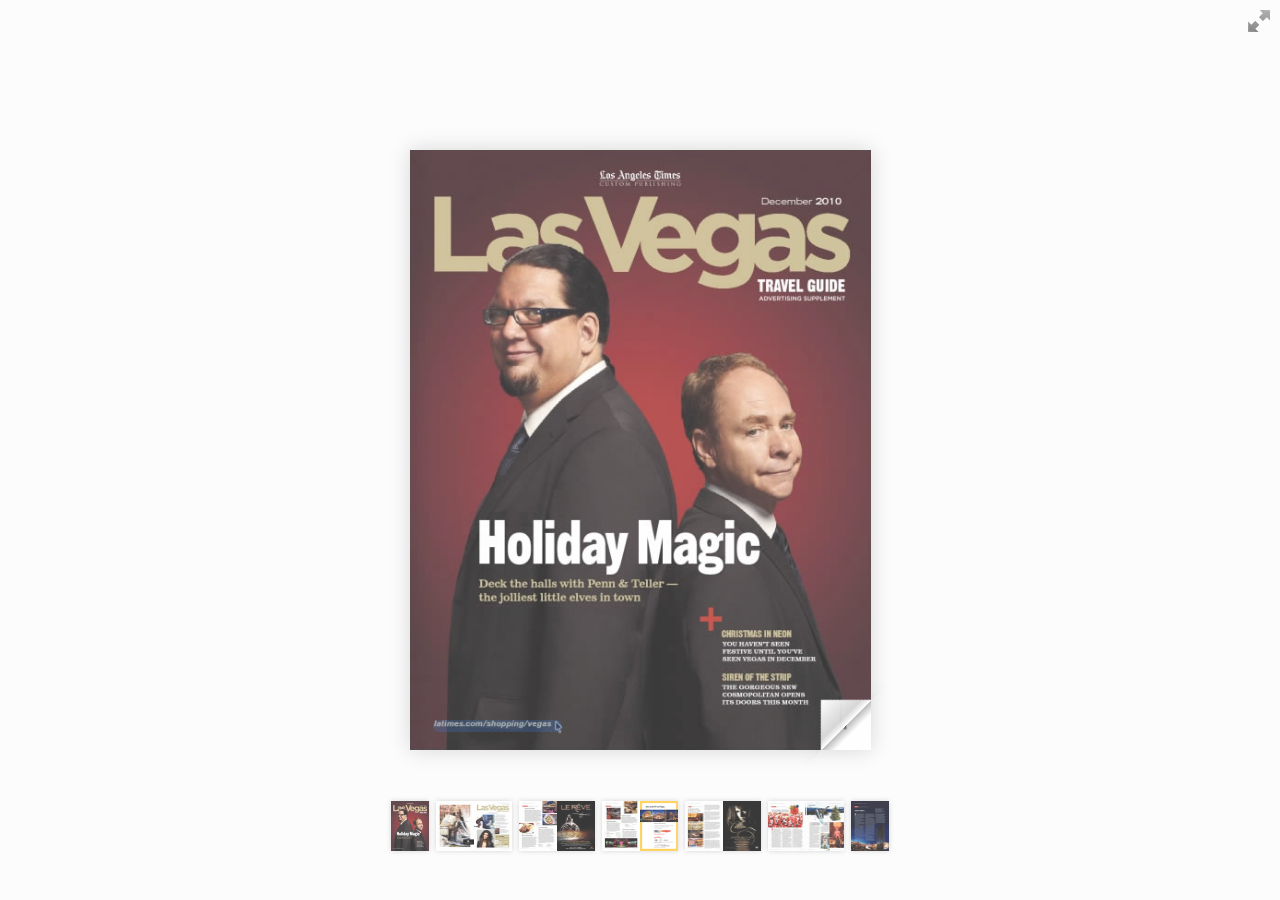
==== extras/turnjs4/samples/magazine/index.html @ ee78551d "magzines" ====
<!doctype html>
<!--[if lt IE 7 ]> <html lang="en" class="ie6"> <![endif]-->
<!--[if IE 7 ]>    <html lang="en" class="ie7"> <![endif]-->
<!--[if IE 8 ]>    <html lang="en" class="ie8"> <![endif]-->
<!--[if IE 9 ]>    <html lang="en" class="ie9"> <![endif]-->
<!--[if !IE]><!--> <html lang="en"> <!--<![endif]-->
<head>
<title>Using turn.js and the new zoom feature</title>
<meta name="viewport" content="width = 1050, user-scalable = no" />
<script type="text/javascript" src="../../extras/jquery.min.1.7.js"></script>
<script type="text/javascript" src="../../extras/modernizr.2.5.3.min.js"></script>
<script type="text/javascript" src="../../lib/hash.js"></script>

</head>
<body>

<div id="canvas">

<div class="zoom-icon zoom-icon-in"></div>

<div class="magazine-viewport">
	<div class="container">
		<div class="magazine">
			<!-- Next button -->
			<div ignore="1" class="next-button"></div>
			<!-- Previous button -->
			<div ignore="1" class="previous-button"></div>
		</div>
	</div>
</div>

<!-- Thumbnails -->
<div class="thumbnails">
	<div>
		<ul>
			<li class="i">
				<img src="pages/1-thumb.jpg" width="76" height="100" class="page-1">
				<span>1</span>
			</li>
			<li class="d">
				<img src="pages/2-thumb.jpg" width="76" height="100" class="page-2">
				<img src="pages/3-thumb.jpg" width="76" height="100" class="page-3">
				<span>2-3</span>
			</li>
			<li class="d">
				<img src="pages/4-thumb.jpg" width="76" height="100" class="page-4">
				<img src="pages/5-thumb.jpg" width="76" height="100" class="page-5">
				<span>4-5</span>
			</li>
			<li class="d">
				<img src="pages/6-thumb.jpg" width="76" height="100" class="page-6">
				<img src="pages/7-thumb.jpg" width="76" height="100" class="page-7">
				<span>6-7</span>
			</li>
			<li class="d">
				<img src="pages/8-thumb.jpg" width="76" height="100" class="page-8">
				<img src="pages/9-thumb.jpg" width="76" height="100" class="page-9">
				<span>8-9</span>
			</li>
			<li class="d">
				<img src="pages/10-thumb.jpg" width="76" height="100" class="page-10">
				<img src="pages/11-thumb.jpg" width="76" height="100" class="page-11">
				<span>10-11</span>
			</li>
			<li class="i">
				<img src="pages/12-thumb.jpg" width="76" height="100" class="page-12">
				<span>12</span>
			</li>
		<ul>
	<div>	
</div>
</div>

<script type="text/javascript">

function loadApp() {

 	$('#canvas').fadeIn(1000);

 	var flipbook = $('.magazine');

 	// Check if the CSS was already loaded
	
	if (flipbook.width()==0 || flipbook.height()==0) {
		setTimeout(loadApp, 10);
		return;
	}
	
	// Create the flipbook

	flipbook.turn({
			
			// Magazine width

			width: 922,

			// Magazine height

			height: 600,

			// Duration in millisecond

			duration: 1000,

			// Hardware acceleration

			acceleration: !isChrome(),

			// Enables gradients

			gradients: true,
			
			// Auto center this flipbook

			autoCenter: true,

			// Elevation from the edge of the flipbook when turning a page

			elevation: 50,

			// The number of pages

			pages: 12,

			// Events

			when: {
				turning: function(event, page, view) {
					
					var book = $(this),
					currentPage = book.turn('page'),
					pages = book.turn('pages');
			
					// Update the current URI

					Hash.go('page/' + page).update();

					// Show and hide navigation buttons

					disableControls(page);
					

					$('.thumbnails .page-'+currentPage).
						parent().
						removeClass('current');

					$('.thumbnails .page-'+page).
						parent().
						addClass('current');



				},

				turned: function(event, page, view) {

					disableControls(page);

					$(this).turn('center');

					if (page==1) { 
						$(this).turn('peel', 'br');
					}

				},

				missing: function (event, pages) {

					// Add pages that aren't in the magazine

					for (var i = 0; i < pages.length; i++)
						addPage(pages[i], $(this));

				}
			}

	});

	// Zoom.js

	$('.magazine-viewport').zoom({
		flipbook: $('.magazine'),

		max: function() { 
			
			return largeMagazineWidth()/$('.magazine').width();

		}, 

		when: {

			swipeLeft: function() {

				$(this).zoom('flipbook').turn('next');

			},

			swipeRight: function() {
				
				$(this).zoom('flipbook').turn('previous');

			},

			resize: function(event, scale, page, pageElement) {

				if (scale==1)
					loadSmallPage(page, pageElement);
				else
					loadLargePage(page, pageElement);

			},

			zoomIn: function () {

				$('.thumbnails').hide();
				$('.made').hide();
				$('.magazine').removeClass('animated').addClass('zoom-in');
				$('.zoom-icon').removeClass('zoom-icon-in').addClass('zoom-icon-out');
				
				if (!window.escTip && !$.isTouch) {
					escTip = true;

					$('<div />', {'class': 'exit-message'}).
						html('<div>Press ESC to exit</div>').
							appendTo($('body')).
							delay(2000).
							animate({opacity:0}, 500, function() {
								$(this).remove();
							});
				}
			},

			zoomOut: function () {

				$('.exit-message').hide();
				$('.thumbnails').fadeIn();
				$('.made').fadeIn();
				$('.zoom-icon').removeClass('zoom-icon-out').addClass('zoom-icon-in');

				setTimeout(function(){
					$('.magazine').addClass('animated').removeClass('zoom-in');
					resizeViewport();
				}, 0);

			}
		}
	});

	// Zoom event

	if ($.isTouch)
		$('.magazine-viewport').bind('zoom.doubleTap', zoomTo);
	else
		$('.magazine-viewport').bind('zoom.tap', zoomTo);


	// Using arrow keys to turn the page

	$(document).keydown(function(e){

		var previous = 37, next = 39, esc = 27;

		switch (e.keyCode) {
			case previous:

				// left arrow
				$('.magazine').turn('previous');
				e.preventDefault();

			break;
			case next:

				//right arrow
				$('.magazine').turn('next');
				e.preventDefault();

			break;
			case esc:
				
				$('.magazine-viewport').zoom('zoomOut');	
				e.preventDefault();

			break;
		}
	});

	// URIs - Format #/page/1 

	Hash.on('^page\/([0-9]*)$', {
		yep: function(path, parts) {
			var page = parts[1];

			if (page!==undefined) {
				if ($('.magazine').turn('is'))
					$('.magazine').turn('page', page);
			}

		},
		nop: function(path) {

			if ($('.magazine').turn('is'))
				$('.magazine').turn('page', 1);
		}
	});


	$(window).resize(function() {
		resizeViewport();
	}).bind('orientationchange', function() {
		resizeViewport();
	});

	// Events for thumbnails

	$('.thumbnails').click(function(event) {
		
		var page;

		if (event.target && (page=/page-([0-9]+)/.exec($(event.target).attr('class'))) ) {
		
			$('.magazine').turn('page', page[1]);
		}
	});

	$('.thumbnails li').
		bind($.mouseEvents.over, function() {
			
			$(this).addClass('thumb-hover');

		}).bind($.mouseEvents.out, function() {
			
			$(this).removeClass('thumb-hover');

		});

	if ($.isTouch) {
	
		$('.thumbnails').
			addClass('thumbanils-touch').
			bind($.mouseEvents.move, function(event) {
				event.preventDefault();
			});

	} else {

		$('.thumbnails ul').mouseover(function() {

			$('.thumbnails').addClass('thumbnails-hover');

		}).mousedown(function() {

			return false;

		}).mouseout(function() {

			$('.thumbnails').removeClass('thumbnails-hover');

		});

	}


	// Regions

	if ($.isTouch) {
		$('.magazine').bind('touchstart', regionClick);
	} else {
		$('.magazine').click(regionClick);
	}

	// Events for the next button

	$('.next-button').bind($.mouseEvents.over, function() {
		
		$(this).addClass('next-button-hover');

	}).bind($.mouseEvents.out, function() {
		
		$(this).removeClass('next-button-hover');

	}).bind($.mouseEvents.down, function() {
		
		$(this).addClass('next-button-down');

	}).bind($.mouseEvents.up, function() {
		
		$(this).removeClass('next-button-down');

	}).click(function() {
		
		$('.magazine').turn('next');

	});

	// Events for the next button
	
	$('.previous-button').bind($.mouseEvents.over, function() {
		
		$(this).addClass('previous-button-hover');

	}).bind($.mouseEvents.out, function() {
		
		$(this).removeClass('previous-button-hover');

	}).bind($.mouseEvents.down, function() {
		
		$(this).addClass('previous-button-down');

	}).bind($.mouseEvents.up, function() {
		
		$(this).removeClass('previous-button-down');

	}).click(function() {
		
		$('.magazine').turn('previous');

	});


	resizeViewport();

	$('.magazine').addClass('animated');

}

// Zoom icon

 $('.zoom-icon').bind('mouseover', function() { 
 	
 	if ($(this).hasClass('zoom-icon-in'))
 		$(this).addClass('zoom-icon-in-hover');

 	if ($(this).hasClass('zoom-icon-out'))
 		$(this).addClass('zoom-icon-out-hover');
 
 }).bind('mouseout', function() { 
 	
 	 if ($(this).hasClass('zoom-icon-in'))
 		$(this).removeClass('zoom-icon-in-hover');
 	
 	if ($(this).hasClass('zoom-icon-out'))
 		$(this).removeClass('zoom-icon-out-hover');

 }).bind('click', function() {

 	if ($(this).hasClass('zoom-icon-in'))
 		$('.magazine-viewport').zoom('zoomIn');
 	else if ($(this).hasClass('zoom-icon-out'))	
		$('.magazine-viewport').zoom('zoomOut');

 });

 $('#canvas').hide();


// Load the HTML4 version if there's not CSS transform

yepnope({
	test : Modernizr.csstransforms,
	yep: ['../../lib/turn.js'],
	nope: ['../../lib/turn.html4.min.js'],
	both: ['../../lib/zoom.min.js', 'js/magazine.js', 'css/magazine.css'],
	complete: loadApp
});

</script>

</body>
</html>
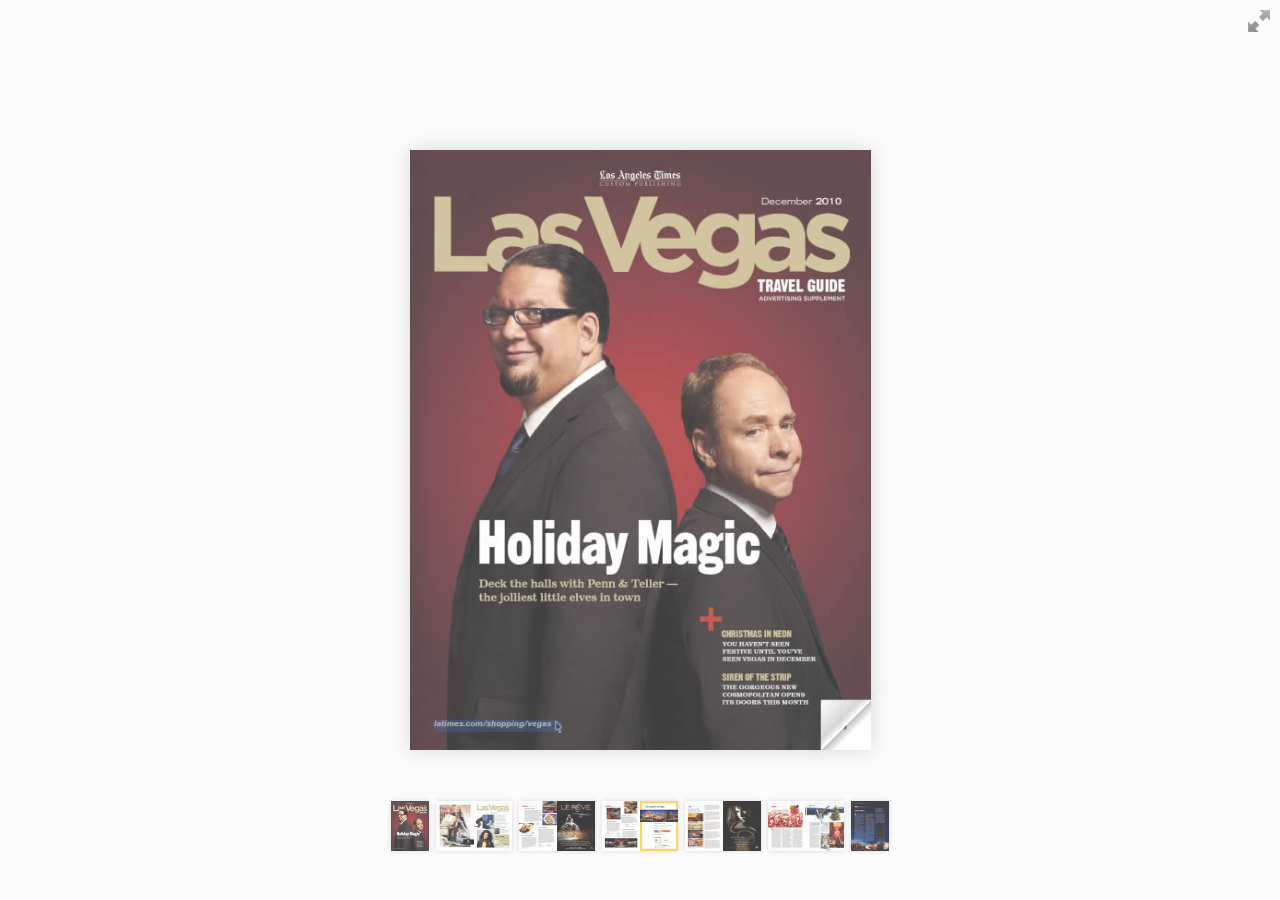
==== commit fae557bd: "some changes" ====
--- a/extras/turnjs4/samples/magazine/index.html
+++ b/extras/turnjs4/samples/magazine/index.html
@@ -10,6 +10,8 @@
 <script type="text/javascript" src="../../extras/jquery.min.1.7.js"></script>
 <script type="text/javascript" src="../../extras/modernizr.2.5.3.min.js"></script>
 <script type="text/javascript" src="../../lib/hash.js"></script>
+  <link rel="stylesheet" href="../../../working/assets/css/custom.css">
+    <link rel="stylesheet" href="../../../working/assets/css/skin/skin.css">
 
 </head>
 <body>
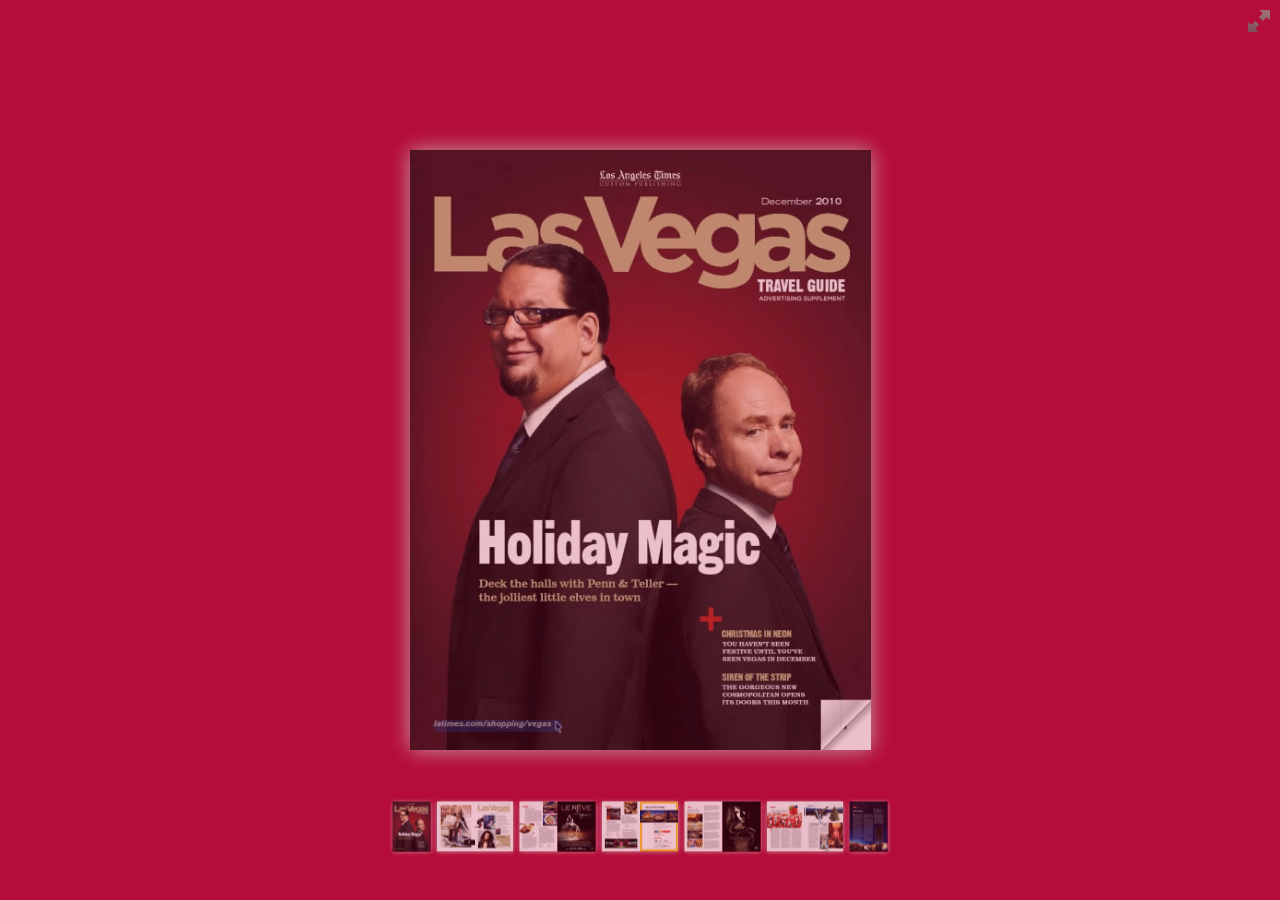
==== commit 6d3cefeb: "changes" ====
--- a/extras/turnjs4/samples/magazine/index.html
+++ b/extras/turnjs4/samples/magazine/index.html
@@ -10,8 +10,8 @@
 <script type="text/javascript" src="../../extras/jquery.min.1.7.js"></script>
 <script type="text/javascript" src="../../extras/modernizr.2.5.3.min.js"></script>
 <script type="text/javascript" src="../../lib/hash.js"></script>
-  <link rel="stylesheet" href="../../../working/assets/css/custom.css">
-    <link rel="stylesheet" href="../../../working/assets/css/skin/skin.css">
+  <link rel="stylesheet" href="css/custom.css">
+  <link rel="stylesheet" href="css/skin/skin.css">
 
 </head>
 <body>
--- a/extras/turnjs4/samples/magazine/css/custom.css
+++ b/extras/turnjs4/samples/magazine/css/custom.css
@@ -0,0 +1,5904 @@
+@import url(https://fonts.googleapis.com/css?family=Source+Sans+Pro:300,400,600,700,300italic,400italic,600italic);
+html,
+body {
+    min-height: 100%;
+}
+
+.layout-boxed html,
+.layout-boxed body {
+    height: 100%;
+}
+
+body {
+    -webkit-font-smoothing: antialiased;
+    -moz-osx-font-smoothing: grayscale;
+    font-family: 'Source Sans Pro', 'Helvetica Neue', Helvetica, Arial, sans-serif;
+    font-weight: 400;
+    overflow-x: hidden;
+    overflow-y: auto;
+    background: #b50c39;
+    background-repeat: no-repeat;
+}
+
+textarea {
+    resize: none;
+}
+
+.list li{
+ border-bottom: 1px #ddd solid;
+ padding-bottom: 10px;
+ padding-top: 10px;
+}
+
+/* Layout */
+
+.wrapper {
+    min-height: 100%;
+    position: static;
+    overflow: hidden;
+}
+
+.wrapper:before,
+.wrapper:after {
+    content: " ";
+    display: table;
+}
+
+.wrapper:after {
+    clear: both;
+}
+
+.layout-boxed .wrapper {
+    max-width: 1250px;
+    margin: 0 auto;
+    min-height: 100%;
+    box-shadow: 0 0 8px rgba(0, 0, 0, 0.5);
+    position: relative;
+}
+
+.layout-boxed {
+    background: url('../img/boxed-bg.jpg') repeat fixed;
+}
+
+.category {
+    background-color: #FFF;
+    border-radius: 5px;
+    padding: 20px;
+    margin-right: 10px;
+    height: 200px;
+    width: 220px;
+    text-align: center;
+}
+
+.category h2 {
+    margin-top: 10px;
+    color: #FFF;
+    text-transform: uppercase;
+    height: 45px;
+    font-size: 25px;
+    font-weight: bold;
+}
+
+h2 {
+    color: #FFF;
+    font-size: 16px;
+}
+
+.category p {
+    font-size: 15px;
+}
+
+.category a h2,
+.category a p,
+.category a:hover,
+a {
+    color: #FFF!important;
+}
+
+.movie {
+    border-radius: 5px;
+    margin-right: 10px;
+    padding: 0;
+    padding-bottom: 10px;
+}
+
+.img-responsive {
+    display: inline;
+}
+
+.movie-container {}
+
+.pink {
+    background-color: #da6786;
+}
+
+.pink2 {
+    background-color: #37B7BE;
+}
+
+.yellow {
+    background-color: #f39611;
+}
+
+.blue {
+    background-color: #319bde;
+}
+
+.purple {
+    background-color: #37b40b;
+}
+
+.red {
+    background-color: #fd8317;
+}
+
+.wrapper {
+    background: #EFEFEF;
+    box-shadow: 1px 1px 10px #999;
+    margin: auto;
+    text-align: center;
+    position: relative;
+    -webkit-border-radius: 5px;
+    -moz-border-radius: 5px;
+    border-radius: 5px;
+    margin-bottom: 20px !important;
+    width: 800px;
+    padding-top: 5px;
+}
+
+.scrolls {
+    overflow-x: scroll;
+    overflow-y: hidden;
+    white-space: nowrap
+}
+
+.imageDiv img {
+    box-shadow: 1px 1px 10px #999;
+    margin: 2px;
+    max-height: 50px;
+    cursor: pointer;
+    display: inline-block;
+    *display: inline;
+    *zoom: 1;
+    vertical-align: top;
+}
+.sightseeeing ul{
+  background-color: #FFF;
+  padding: 10px;
+  list-style: none;
+
+
+}
+
+
+.sightseeeing h2{
+
+  margin-top: 0;
+   margin-bottom: 0;
+  font-weight: bold;
+  font-size: 25px;
+  background-color: #691919;
+  padding:10px;
+}
+
+/*
+ * Content Wrapper - contains the main content
+ */
+
+.content-wrapper,
+.right-side,
+.main-footer {
+    -webkit-transition: -webkit-transform 0.3s ease-in-out, margin 0.3s ease-in-out;
+    -moz-transition: -moz-transform 0.3s ease-in-out, margin 0.3s ease-in-out;
+    -o-transition: -o-transform 0.3s ease-in-out, margin 0.3s ease-in-out;
+    transition: transform 0.3s ease-in-out, margin 0.3s ease-in-out;
+    margin-left: 230px;
+    z-index: 820;
+}
+
+.layout-top-nav .content-wrapper,
+.layout-top-nav .right-side,
+.layout-top-nav .main-footer {
+    margin-left: 0;
+}
+
+
+/*@media (max-width: 767px) {
+  .content-wrapper,
+  .right-side,
+  .main-footer {
+    margin-left: 0;
+  }
+}
+@media (min-width: 768px) {
+  .sidebar-collapse .content-wrapper,
+  .sidebar-collapse .right-side,
+  .sidebar-collapse .main-footer {
+    margin-left: 0;
+  }
+}
+@media (max-width: 767px) {
+  .sidebar-open .content-wrapper,
+  .sidebar-open .right-side,
+  .sidebar-open .main-footer {
+    -webkit-transform: translate(230px, 0);
+    -ms-transform: translate(230px, 0);
+    -o-transform: translate(230px, 0);
+    transform: translate(230px, 0);
+  }
+}*/
+
+.content-wrapper,
+.right-side {
+    min-height: 100%;
+    background-color: #ecf0f5;
+    z-index: 800;
+}
+
+.main-footer {
+    background: #fff;
+    padding: 15px;
+    color: #444;
+    border-top: 1px solid #d2d6de;
+}
+
+
+/* Fixed layout */
+
+.fixed .main-header,
+.fixed .main-sidebar,
+.fixed .left-side {
+    position: fixed;
+}
+
+.fixed .main-header {
+    top: 0;
+    right: 0;
+    left: 0;
+}
+
+.fixed .content-wrapper,
+.fixed .right-side {
+    padding-top: 50px;
+}
+
+@media (max-width: 767px) {
+    .fixed .content-wrapper,
+    .fixed .right-side {
+        padding-top: 100px;
+    }
+}
+
+.fixed.layout-boxed .wrapper {
+    max-width: 100%;
+}
+
+body.hold-transition .content-wrapper,
+body.hold-transition .right-side,
+body.hold-transition .main-footer,
+body.hold-transition .main-sidebar,
+body.hold-transition .left-side,
+body.hold-transition .main-header > .navbar,
+body.hold-transition .main-header .logo {
+    /* Fix for IE */
+    -webkit-transition: none;
+    -o-transition: none;
+    transition: none;
+}
+
+
+/* Content */
+
+.content {
+    min-height: 250px;
+    padding: 5px 15px;
+    margin-right: auto;
+    margin-left: auto;
+    padding-left: 15px;
+    padding-right: 15px;
+}
+
+
+/* H1 - H6 font */
+
+h1,
+h2,
+h3,
+h4,
+h5,
+h6,
+.h1,
+.h2,
+.h3,
+.h4,
+.h5,
+.h6 {
+    font-family: 'Source Sans Pro', sans-serif;
+}
+
+
+/* General Links */
+
+a {
+    color: #3c8dbc;
+}
+
+a:hover,
+a:active,
+a:focus {
+    outline: none;
+    text-decoration: none;
+    color: #72afd2;
+}
+
+
+/* Page Header */
+
+.page-header {
+    margin: 10px 0 20px 0;
+    font-size: 22px;
+}
+
+.page-header > small {
+    color: #666;
+    display: block;
+    margin-top: 5px;
+}
+
+
+/*
+ * Component: Main Header
+ * ----------------------
+ */
+
+.main-header {
+    position: relative;
+    max-height: 100px;
+    z-index: 1030;
+}
+
+.main-header > .navbar {
+    -webkit-transition: margin-left 0.3s ease-in-out;
+    -o-transition: margin-left 0.3s ease-in-out;
+    transition: margin-left 0.3s ease-in-out;
+    margin-bottom: 0;
+    margin-left: 230px;
+    border: none;
+    min-height: 50px;
+    border-radius: 0;
+}
+
+.layout-top-nav .main-header > .navbar {
+    margin-left: 0;
+}
+
+.main-header #navbar-search-input.form-control {
+    background: rgba(255, 255, 255, 0.2);
+    border-color: transparent;
+}
+
+.main-header #navbar-search-input.form-control:focus,
+.main-header #navbar-search-input.form-control:active {
+    border-color: rgba(0, 0, 0, 0.1);
+    background: rgba(255, 255, 255, 0.9);
+}
+
+.main-header #navbar-search-input.form-control::-moz-placeholder {
+    color: #ccc;
+    opacity: 1;
+}
+
+.main-header #navbar-search-input.form-control:-ms-input-placeholder {
+    color: #ccc;
+}
+
+.main-header #navbar-search-input.form-control::-webkit-input-placeholder {
+    color: #ccc;
+}
+
+.main-header .navbar-custom-menu,
+.main-header .navbar-right {
+    float: right;
+}
+
+@media (max-width: 991px) {
+    .main-header .navbar-custom-menu a,
+    .main-header .navbar-right a {
+        color: inherit;
+        background: transparent;
+    }
+}
+
+@media (max-width: 767px) {
+    .main-header .navbar-right {
+        float: none;
+    }
+    .navbar-collapse .main-header .navbar-right {
+        margin: 7.5px -15px;
+    }
+    .main-header .navbar-right > li {
+        color: inherit;
+        border: 0;
+    }
+}
+
+.main-header .sidebar-toggle {
+    float: left;
+    background-color: transparent;
+    background-image: none;
+    padding: 15px 15px;
+    font-family: fontAwesome;
+}
+
+.main-header .sidebar-toggle:before {
+    content: "\f0c9";
+}
+
+.main-header .sidebar-toggle:hover {
+    color: #fff;
+}
+
+.main-header .sidebar-toggle:focus,
+.main-header .sidebar-toggle:active {
+    background: transparent;
+}
+
+.main-header .sidebar-toggle .icon-bar {
+    display: none;
+}
+
+.main-header .navbar .nav > li.user > a > .fa,
+.main-header .navbar .nav > li.user > a > .glyphicon,
+.main-header .navbar .nav > li.user > a > .ion {
+    margin-right: 5px;
+}
+
+.main-header .navbar .nav > li > a > .label {
+    position: absolute;
+    top: 9px;
+    right: 7px;
+    text-align: center;
+    font-size: 9px;
+    padding: 2px 3px;
+    line-height: .9;
+}
+
+.main-header .logo {
+    -webkit-transition: width 0.3s ease-in-out;
+    -o-transition: width 0.3s ease-in-out;
+    transition: width 0.3s ease-in-out;
+    display: block;
+    float: left;
+    height: 50px;
+    font-size: 20px;
+    line-height: 50px;
+    text-align: center;
+    width: 230px;
+    font-family: "Helvetica Neue", Helvetica, Arial, sans-serif;
+    padding: 0 15px;
+    font-weight: 300;
+    overflow: hidden;
+}
+
+.main-header .logo .logo-lg {
+    display: block;
+}
+
+.main-header .logo .logo-mini {
+    display: none;
+}
+
+.main-header .navbar-brand {
+    color: #fff;
+}
+
+.content-header {
+    position: relative;
+    padding: 15px 15px 0 15px;
+}
+
+.content-header > h1 {
+    margin: 0;
+    font-size: 24px;
+}
+
+.content-header > h1 > small {
+    font-size: 15px;
+    display: inline-block;
+    padding-left: 4px;
+    font-weight: 300;
+}
+
+.breadcrumb {
+    margin-bottom: 10px;
+}
+
+.content-header > .breadcrumb {
+    float: right;
+    background: transparent;
+    margin-top: 0;
+    margin-bottom: 0;
+    font-size: 12px;
+    padding: 7px 5px;
+    position: absolute;
+    top: 15px;
+    right: 10px;
+    border-radius: 2px;
+}
+
+.content-header > .breadcrumb > li > a {
+    color: #444;
+    text-decoration: none;
+    display: inline-block;
+}
+
+.content-header > .breadcrumb > li > a > .fa,
+.content-header > .breadcrumb > li > a > .glyphicon,
+.content-header > .breadcrumb > li > a > .ion {
+    margin-right: 5px;
+}
+
+.content-header > .breadcrumb > li + li:before {
+    content: '>\00a0';
+}
+
+@media (max-width: 991px) {
+    .content-header > .breadcrumb {
+        position: relative;
+        margin-top: 5px;
+        top: 0;
+        right: 0;
+        float: none;
+        background: #d2d6de;
+        padding-left: 10px;
+    }
+    .content-header > .breadcrumb li:before {
+        color: #97a0b3;
+    }
+}
+
+.navbar-toggle {
+    color: #fff;
+    border: 0;
+    margin: 0;
+    padding: 15px 15px;
+}
+
+@media (max-width: 991px) {
+    .navbar-custom-menu .navbar-nav > li {
+        float: left;
+    }
+    .navbar-custom-menu .navbar-nav {
+        margin: 0;
+        float: left;
+    }
+    .navbar-custom-menu .navbar-nav > li > a {
+        padding-top: 15px;
+        padding-bottom: 15px;
+        line-height: 20px;
+    }
+}
+
+@media (max-width: 767px) {
+    .main-header {
+        position: relative;
+    }
+    .main-header .logo,
+    .main-header .navbar {
+        width: 100%;
+        float: none;
+    }
+    .main-header .navbar {
+        margin: 0;
+    }
+    .main-header .navbar-custom-menu {
+        float: right;
+    }
+}
+
+@media (max-width: 991px) {
+    .navbar-collapse.pull-left {
+        float: none!important;
+    }
+    .navbar-collapse.pull-left + .navbar-custom-menu {
+        display: block;
+        position: absolute;
+        top: 0;
+        right: 40px;
+    }
+}
+
+
+/*
+ * Component: Sidebar
+ * ------------------
+ */
+
+.main-sidebar,
+.left-side {
+    position: absolute;
+    top: 0;
+    left: 0;
+    padding-top: 50px;
+    min-height: 100%;
+    width: 230px;
+    z-index: 810;
+    -webkit-transition: -webkit-transform 0.3s ease-in-out, width 0.3s ease-in-out;
+    -moz-transition: -moz-transform 0.3s ease-in-out, width 0.3s ease-in-out;
+    -o-transition: -o-transform 0.3s ease-in-out, width 0.3s ease-in-out;
+    transition: transform 0.3s ease-in-out, width 0.3s ease-in-out;
+}
+
+@media (max-width: 767px) {
+    .main-sidebar,
+    .left-side {
+        padding-top: 100px;
+    }
+}
+
+@media (max-width: 767px) {
+    .main-sidebar,
+    .left-side {
+        -webkit-transform: translate(-230px, 0);
+        -ms-transform: translate(-230px, 0);
+        -o-transform: translate(-230px, 0);
+        transform: translate(-230px, 0);
+    }
+}
+
+@media (min-width: 768px) {
+    .sidebar-collapse .main-sidebar,
+    .sidebar-collapse .left-side {
+        -webkit-transform: translate(-230px, 0);
+        -ms-transform: translate(-230px, 0);
+        -o-transform: translate(-230px, 0);
+        transform: translate(-230px, 0);
+    }
+}
+
+@media (max-width: 767px) {
+    .sidebar-open .main-sidebar,
+    .sidebar-open .left-side {
+        -webkit-transform: translate(0, 0);
+        -ms-transform: translate(0, 0);
+        -o-transform: translate(0, 0);
+        transform: translate(0, 0);
+    }
+}
+
+.sidebar {
+    padding-bottom: 10px;
+}
+
+.sidebar-form input:focus {
+    border-color: transparent;
+}
+
+.user-panel {
+    position: relative;
+    width: 100%;
+    padding: 10px;
+    overflow: hidden;
+}
+
+.user-panel:before,
+.user-panel:after {
+    content: " ";
+    display: table;
+}
+
+.user-panel:after {
+    clear: both;
+}
+
+.user-panel > .image > img {
+    width: 100%;
+    max-width: 45px;
+    height: auto;
+}
+
+.user-panel > .info {
+    padding: 5px 5px 5px 15px;
+    line-height: 1;
+    position: absolute;
+    left: 55px;
+}
+
+.user-panel > .info > p {
+    font-weight: 600;
+    margin-bottom: 9px;
+}
+
+.user-panel > .info > a {
+    text-decoration: none;
+    padding-right: 5px;
+    margin-top: 3px;
+    font-size: 11px;
+}
+
+.user-panel > .info > a > .fa,
+.user-panel > .info > a > .ion,
+.user-panel > .info > a > .glyphicon {
+    margin-right: 3px;
+}
+
+.sidebar-menu {
+    list-style: none;
+    margin: 0;
+    padding: 0;
+}
+
+.sidebar-menu > li {
+    position: relative;
+    margin: 0;
+    padding: 0;
+}
+
+.sidebar-menu > li > a {
+    padding: 12px 5px 12px 15px;
+    display: block;
+}
+
+.sidebar-menu > li > a > .fa,
+.sidebar-menu > li > a > .glyphicon,
+.sidebar-menu > li > a > .ion {
+    width: 20px;
+}
+
+.sidebar-menu > li .label,
+.sidebar-menu > li .badge {
+    margin-top: 3px;
+    margin-right: 5px;
+}
+
+.sidebar-menu li.header {
+    padding: 10px 25px 10px 15px;
+    font-size: 12px;
+}
+
+.sidebar-menu li > a > .fa-angle-left {
+    width: auto;
+    height: auto;
+    padding: 0;
+    margin-right: 10px;
+    margin-top: 3px;
+}
+
+.sidebar-menu li.active > a > .fa-angle-left {
+    -webkit-transform: rotate(-90deg);
+    -ms-transform: rotate(-90deg);
+    -o-transform: rotate(-90deg);
+    transform: rotate(-90deg);
+}
+
+.sidebar-menu li.active > .treeview-menu {
+    display: block;
+}
+
+.sidebar-menu .treeview-menu {
+    display: none;
+    list-style: none;
+    padding: 0;
+    margin: 0;
+    padding-left: 5px;
+}
+
+.sidebar-menu .treeview-menu .treeview-menu {
+    padding-left: 20px;
+}
+
+.sidebar-menu .treeview-menu > li {
+    margin: 0;
+}
+
+.sidebar-menu .treeview-menu > li > a {
+    padding: 5px 5px 5px 15px;
+    display: block;
+    font-size: 14px;
+}
+
+.sidebar-menu .treeview-menu > li > a > .fa,
+.sidebar-menu .treeview-menu > li > a > .glyphicon,
+.sidebar-menu .treeview-menu > li > a > .ion {
+    width: 20px;
+}
+
+.sidebar-menu .treeview-menu > li > a > .fa-angle-left,
+.sidebar-menu .treeview-menu > li > a > .fa-angle-down {
+    width: auto;
+}
+
+
+/*
+ * Component: Sidebar Mini
+ */
+
+@media (min-width: 768px) {
+    .sidebar-mini.sidebar-collapse .content-wrapper,
+    .sidebar-mini.sidebar-collapse .right-side,
+    .sidebar-mini.sidebar-collapse .main-footer {
+        margin-left: 50px!important;
+        z-index: 840;
+    }
+    .sidebar-mini.sidebar-collapse .main-sidebar {
+        -webkit-transform: translate(0, 0);
+        -ms-transform: translate(0, 0);
+        -o-transform: translate(0, 0);
+        transform: translate(0, 0);
+        width: 50px!important;
+        z-index: 850;
+    }
+    .sidebar-mini.sidebar-collapse .sidebar-menu > li {
+        position: relative;
+    }
+    .sidebar-mini.sidebar-collapse .sidebar-menu > li > a {
+        margin-right: 0;
+    }
+    .sidebar-mini.sidebar-collapse .sidebar-menu > li > a > span {
+        border-top-right-radius: 4px;
+    }
+    .sidebar-mini.sidebar-collapse .sidebar-menu > li:not(.treeview) > a > span {
+        border-bottom-right-radius: 4px;
+    }
+    .sidebar-mini.sidebar-collapse .sidebar-menu > li > .treeview-menu {
+        padding-top: 5px;
+        padding-bottom: 5px;
+        border-bottom-right-radius: 4px;
+    }
+    .sidebar-mini.sidebar-collapse .sidebar-menu > li:hover > a > span:not(.pull-right),
+    .sidebar-mini.sidebar-collapse .sidebar-menu > li:hover > .treeview-menu {
+        display: block!important;
+        position: absolute;
+        width: 180px;
+        left: 50px;
+    }
+    .sidebar-mini.sidebar-collapse .sidebar-menu > li:hover > a > span {
+        top: 0;
+        margin-left: -3px;
+        padding: 12px 5px 12px 20px;
+        background-color: inherit;
+    }
+    .sidebar-mini.sidebar-collapse .sidebar-menu > li:hover > .treeview-menu {
+        top: 44px;
+        margin-left: 0;
+    }
+    .sidebar-mini.sidebar-collapse .main-sidebar .user-panel > .info,
+    .sidebar-mini.sidebar-collapse .sidebar-form,
+    .sidebar-mini.sidebar-collapse .sidebar-menu > li > a > span,
+    .sidebar-mini.sidebar-collapse .sidebar-menu > li > .treeview-menu,
+    .sidebar-mini.sidebar-collapse .sidebar-menu > li > a > .pull-right,
+    .sidebar-mini.sidebar-collapse .sidebar-menu li.header {
+        display: none!important;
+        -webkit-transform: translateZ(0);
+    }
+    .sidebar-mini.sidebar-collapse .main-header .logo {
+        width: 50px;
+    }
+    .sidebar-mini.sidebar-collapse .main-header .logo > .logo-mini {
+        display: block;
+        margin-left: -15px;
+        margin-right: -15px;
+        font-size: 18px;
+    }
+    .sidebar-mini.sidebar-collapse .main-header .logo > .logo-lg {
+        display: none;
+    }
+    .sidebar-mini.sidebar-collapse .main-header .navbar {
+        margin-left: 50px;
+    }
+}
+
+.sidebar-menu,
+.main-sidebar .user-panel,
+.sidebar-menu > li.header {
+    white-space: nowrap;
+    overflow: hidden;
+}
+
+.sidebar-menu:hover {
+    overflow: visible;
+}
+
+.sidebar-form,
+.sidebar-menu > li.header {
+    overflow: hidden;
+    text-overflow: clip;
+}
+
+.sidebar-menu li > a {
+    position: relative;
+}
+
+.sidebar-menu li > a > .pull-right {
+    position: absolute;
+    top: 50%;
+    right: 10px;
+    margin-top: -7px;
+}
+
+
+/*
+ * Component: Control sidebar. By default, this is the right sidebar.
+ */
+
+.control-sidebar-bg {
+    position: fixed;
+    z-index: 1000;
+    bottom: 0;
+}
+
+.control-sidebar-bg,
+.control-sidebar {
+    top: 0;
+    right: -230px;
+    width: 230px;
+    -webkit-transition: right 0.3s ease-in-out;
+    -o-transition: right 0.3s ease-in-out;
+    transition: right 0.3s ease-in-out;
+}
+
+.control-sidebar {
+    position: absolute;
+    padding-top: 50px;
+    z-index: 1010;
+}
+
+@media (max-width: 768px) {
+    .control-sidebar {
+        padding-top: 100px;
+    }
+}
+
+.control-sidebar > .tab-content {
+    padding: 10px 15px;
+}
+
+.control-sidebar.control-sidebar-open,
+.control-sidebar.control-sidebar-open + .control-sidebar-bg {
+    right: 0;
+}
+
+.control-sidebar-open .control-sidebar-bg,
+.control-sidebar-open .control-sidebar {
+    right: 0;
+}
+
+@media (min-width: 768px) {
+    .control-sidebar-open .content-wrapper,
+    .control-sidebar-open .right-side,
+    .control-sidebar-open .main-footer {
+        margin-right: 230px;
+    }
+}
+
+.nav-tabs.control-sidebar-tabs > li:first-of-type > a,
+.nav-tabs.control-sidebar-tabs > li:first-of-type > a:hover,
+.nav-tabs.control-sidebar-tabs > li:first-of-type > a:focus {
+    border-left-width: 0;
+}
+
+.nav-tabs.control-sidebar-tabs > li > a {
+    border-radius: 0;
+}
+
+.nav-tabs.control-sidebar-tabs > li > a,
+.nav-tabs.control-sidebar-tabs > li > a:hover {
+    border-top: none;
+    border-right: none;
+    border-left: 1px solid transparent;
+    border-bottom: 1px solid transparent;
+}
+
+.nav-tabs.control-sidebar-tabs > li > a .icon {
+    font-size: 16px;
+}
+
+.nav-tabs.control-sidebar-tabs > li.active > a,
+.nav-tabs.control-sidebar-tabs > li.active > a:hover,
+.nav-tabs.control-sidebar-tabs > li.active > a:focus,
+.nav-tabs.control-sidebar-tabs > li.active > a:active {
+    border-top: none;
+    border-right: none;
+    border-bottom: none;
+}
+
+@media (max-width: 768px) {
+    .nav-tabs.control-sidebar-tabs {
+        display: table;
+    }
+    .nav-tabs.control-sidebar-tabs > li {
+        display: table-cell;
+    }
+}
+
+.control-sidebar-heading {
+    font-weight: 400;
+    font-size: 16px;
+    padding: 10px 0;
+    margin-bottom: 10px;
+}
+
+.control-sidebar-subheading {
+    display: block;
+    font-weight: 400;
+    font-size: 14px;
+}
+
+.control-sidebar-menu {
+    list-style: none;
+    padding: 0;
+    margin: 0 -15px;
+}
+
+.control-sidebar-menu > li > a {
+    display: block;
+    padding: 10px 15px;
+}
+
+.control-sidebar-menu > li > a:before,
+.control-sidebar-menu > li > a:after {
+    content: " ";
+    display: table;
+}
+
+.control-sidebar-menu > li > a:after {
+    clear: both;
+}
+
+.control-sidebar-menu > li > a > .control-sidebar-subheading {
+    margin-top: 0;
+}
+
+.control-sidebar-menu .menu-icon {
+    float: left;
+    width: 35px;
+    height: 35px;
+    border-radius: 50%;
+    text-align: center;
+    line-height: 35px;
+}
+
+.control-sidebar-menu .menu-info {
+    margin-left: 45px;
+    margin-top: 3px;
+}
+
+.control-sidebar-menu .menu-info > .control-sidebar-subheading {
+    margin: 0;
+}
+
+.control-sidebar-menu .menu-info > p {
+    margin: 0;
+    font-size: 11px;
+}
+
+.control-sidebar-menu .progress {
+    margin: 0;
+}
+
+.control-sidebar-dark {
+    color: #b8c7ce;
+}
+
+.control-sidebar-dark,
+.control-sidebar-dark + .control-sidebar-bg {
+    background: #222d32;
+}
+
+.control-sidebar-dark .nav-tabs.control-sidebar-tabs {
+    border-bottom: #1c2529;
+}
+
+.control-sidebar-dark .nav-tabs.control-sidebar-tabs > li > a {
+    background: #181f23;
+    color: #b8c7ce;
+}
+
+.control-sidebar-dark .nav-tabs.control-sidebar-tabs > li > a,
+.control-sidebar-dark .nav-tabs.control-sidebar-tabs > li > a:hover,
+.control-sidebar-dark .nav-tabs.control-sidebar-tabs > li > a:focus {
+    border-left-color: #141a1d;
+    border-bottom-color: #141a1d;
+}
+
+.control-sidebar-dark .nav-tabs.control-sidebar-tabs > li > a:hover,
+.control-sidebar-dark .nav-tabs.control-sidebar-tabs > li > a:focus,
+.control-sidebar-dark .nav-tabs.control-sidebar-tabs > li > a:active {
+    background: #1c2529;
+}
+
+.control-sidebar-dark .nav-tabs.control-sidebar-tabs > li > a:hover {
+    color: #fff;
+}
+
+.control-sidebar-dark .nav-tabs.control-sidebar-tabs > li.active > a,
+.control-sidebar-dark .nav-tabs.control-sidebar-tabs > li.active > a:hover,
+.control-sidebar-dark .nav-tabs.control-sidebar-tabs > li.active > a:focus,
+.control-sidebar-dark .nav-tabs.control-sidebar-tabs > li.active > a:active {
+    background: #222d32;
+    color: #fff;
+}
+
+.control-sidebar-dark .control-sidebar-heading,
+.control-sidebar-dark .control-sidebar-subheading {
+    color: #fff;
+}
+
+.control-sidebar-dark .control-sidebar-menu > li > a:hover {
+    background: #1e282c;
+}
+
+.control-sidebar-dark .control-sidebar-menu > li > a .menu-info > p {
+    color: #b8c7ce;
+}
+
+.control-sidebar-light {
+    color: #5e5e5e;
+}
+
+.control-sidebar-light,
+.control-sidebar-light + .control-sidebar-bg {
+    background: #f9fafc;
+    border-left: 1px solid #d2d6de;
+}
+
+.control-sidebar-light .nav-tabs.control-sidebar-tabs {
+    border-bottom: #d2d6de;
+}
+
+.control-sidebar-light .nav-tabs.control-sidebar-tabs > li > a {
+    background: #e8ecf4;
+    color: #444444;
+}
+
+.control-sidebar-light .nav-tabs.control-sidebar-tabs > li > a,
+.control-sidebar-light .nav-tabs.control-sidebar-tabs > li > a:hover,
+.control-sidebar-light .nav-tabs.control-sidebar-tabs > li > a:focus {
+    border-left-color: #d2d6de;
+    border-bottom-color: #d2d6de;
+}
+
+.control-sidebar-light .nav-tabs.control-sidebar-tabs > li > a:hover,
+.control-sidebar-light .nav-tabs.control-sidebar-tabs > li > a:focus,
+.control-sidebar-light .nav-tabs.control-sidebar-tabs > li > a:active {
+    background: #eff1f7;
+}
+
+.control-sidebar-light .nav-tabs.control-sidebar-tabs > li.active > a,
+.control-sidebar-light .nav-tabs.control-sidebar-tabs > li.active > a:hover,
+.control-sidebar-light .nav-tabs.control-sidebar-tabs > li.active > a:focus,
+.control-sidebar-light .nav-tabs.control-sidebar-tabs > li.active > a:active {
+    background: #f9fafc;
+    color: #111;
+}
+
+.control-sidebar-light .control-sidebar-heading,
+.control-sidebar-light .control-sidebar-subheading {
+    color: #111;
+}
+
+.control-sidebar-light .control-sidebar-menu {
+    margin-left: -14px;
+}
+
+.control-sidebar-light .control-sidebar-menu > li > a:hover {
+    background: #f4f4f5;
+}
+
+.control-sidebar-light .control-sidebar-menu > li > a .menu-info > p {
+    color: #5e5e5e;
+}
+
+
+/*
+ * Component: Dropdown menus
+ * -------------------------
+ */
+
+
+/*Dropdowns in general*/
+
+.dropdown-menu {
+    box-shadow: none;
+    border-color: #eee;
+}
+
+.dropdown-menu > li > a {
+    color: #777;
+}
+
+.dropdown-menu > li > a > .glyphicon,
+.dropdown-menu > li > a > .fa,
+.dropdown-menu > li > a > .ion {
+    margin-right: 10px;
+}
+
+.dropdown-menu > li > a:hover {
+    background-color: #e1e3e9;
+    color: #333;
+}
+
+.dropdown-menu > .divider {
+    background-color: #eee;
+}
+
+.navbar-nav > .notifications-menu > .dropdown-menu,
+.navbar-nav > .messages-menu > .dropdown-menu,
+.navbar-nav > .tasks-menu > .dropdown-menu {
+    width: 280px;
+    padding: 0 0 0 0;
+    margin: 0;
+    top: 100%;
+}
+
+.navbar-nav > .notifications-menu > .dropdown-menu > li,
+.navbar-nav > .messages-menu > .dropdown-menu > li,
+.navbar-nav > .tasks-menu > .dropdown-menu > li {
+    position: relative;
+}
+
+.navbar-nav > .notifications-menu > .dropdown-menu > li.header,
+.navbar-nav > .messages-menu > .dropdown-menu > li.header,
+.navbar-nav > .tasks-menu > .dropdown-menu > li.header {
+    border-top-left-radius: 4px;
+    border-top-right-radius: 4px;
+    border-bottom-right-radius: 0;
+    border-bottom-left-radius: 0;
+    background-color: #ffffff;
+    padding: 7px 10px;
+    border-bottom: 1px solid #f4f4f4;
+    color: #444444;
+    font-size: 14px;
+}
+
+.navbar-nav > .notifications-menu > .dropdown-menu > li.footer > a,
+.navbar-nav > .messages-menu > .dropdown-menu > li.footer > a,
+.navbar-nav > .tasks-menu > .dropdown-menu > li.footer > a {
+    border-top-left-radius: 0;
+    border-top-right-radius: 0;
+    border-bottom-right-radius: 4px;
+    border-bottom-left-radius: 4px;
+    font-size: 12px;
+    background-color: #fff;
+    padding: 7px 10px;
+    border-bottom: 1px solid #eeeeee;
+    color: #444!important;
+    text-align: center;
+}
+
+@media (max-width: 991px) {
+    .navbar-nav > .notifications-menu > .dropdown-menu > li.footer > a,
+    .navbar-nav > .messages-menu > .dropdown-menu > li.footer > a,
+    .navbar-nav > .tasks-menu > .dropdown-menu > li.footer > a {
+        background: #fff!important;
+        color: #444!important;
+    }
+}
+
+.navbar-nav > .notifications-menu > .dropdown-menu > li.footer > a:hover,
+.navbar-nav > .messages-menu > .dropdown-menu > li.footer > a:hover,
+.navbar-nav > .tasks-menu > .dropdown-menu > li.footer > a:hover {
+    text-decoration: none;
+    font-weight: normal;
+}
+
+.navbar-nav > .notifications-menu > .dropdown-menu > li .menu,
+.navbar-nav > .messages-menu > .dropdown-menu > li .menu,
+.navbar-nav > .tasks-menu > .dropdown-menu > li .menu {
+    max-height: 200px;
+    margin: 0;
+    padding: 0;
+    list-style: none;
+    overflow-x: hidden;
+}
+
+.navbar-nav > .notifications-menu > .dropdown-menu > li .menu > li > a,
+.navbar-nav > .messages-menu > .dropdown-menu > li .menu > li > a,
+.navbar-nav > .tasks-menu > .dropdown-menu > li .menu > li > a {
+    display: block;
+    white-space: nowrap;
+    /* Prevent text from breaking */
+    border-bottom: 1px solid #f4f4f4;
+}
+
+.navbar-nav > .notifications-menu > .dropdown-menu > li .menu > li > a:hover,
+.navbar-nav > .messages-menu > .dropdown-menu > li .menu > li > a:hover,
+.navbar-nav > .tasks-menu > .dropdown-menu > li .menu > li > a:hover {
+    background: #f4f4f4;
+    text-decoration: none;
+}
+
+.navbar-nav > .notifications-menu > .dropdown-menu > li .menu > li > a {
+    color: #444444;
+    overflow: hidden;
+    text-overflow: ellipsis;
+    white-space: nowrap;
+    padding: 10px;
+}
+
+.navbar-nav > .notifications-menu > .dropdown-menu > li .menu > li > a > .glyphicon,
+.navbar-nav > .notifications-menu > .dropdown-menu > li .menu > li > a > .fa,
+.navbar-nav > .notifications-menu > .dropdown-menu > li .menu > li > a > .ion {
+    width: 20px;
+}
+
+.navbar-nav > .messages-menu > .dropdown-menu > li .menu > li > a {
+    margin: 0;
+    padding: 10px 10px;
+}
+
+.navbar-nav > .messages-menu > .dropdown-menu > li .menu > li > a > div > img {
+    margin: auto 10px auto auto;
+    width: 40px;
+    height: 40px;
+}
+
+.navbar-nav > .messages-menu > .dropdown-menu > li .menu > li > a > h4 {
+    padding: 0;
+    margin: 0 0 0 45px;
+    color: #444444;
+    font-size: 15px;
+    position: relative;
+}
+
+.navbar-nav > .messages-menu > .dropdown-menu > li .menu > li > a > h4 > small {
+    color: #999999;
+    font-size: 10px;
+    position: absolute;
+    top: 0;
+    right: 0;
+}
+
+.navbar-nav > .messages-menu > .dropdown-menu > li .menu > li > a > p {
+    margin: 0 0 0 45px;
+    font-size: 12px;
+    color: #888888;
+}
+
+.navbar-nav > .messages-menu > .dropdown-menu > li .menu > li > a:before,
+.navbar-nav > .messages-menu > .dropdown-menu > li .menu > li > a:after {
+    content: " ";
+    display: table;
+}
+
+.navbar-nav > .messages-menu > .dropdown-menu > li .menu > li > a:after {
+    clear: both;
+}
+
+.navbar-nav > .tasks-menu > .dropdown-menu > li .menu > li > a {
+    padding: 10px;
+}
+
+.navbar-nav > .tasks-menu > .dropdown-menu > li .menu > li > a > h3 {
+    font-size: 14px;
+    padding: 0;
+    margin: 0 0 10px 0;
+    color: #666666;
+}
+
+.navbar-nav > .tasks-menu > .dropdown-menu > li .menu > li > a > .progress {
+    padding: 0;
+    margin: 0;
+}
+
+.navbar-nav > .user-menu > .dropdown-menu {
+    border-top-right-radius: 0;
+    border-top-left-radius: 0;
+    padding: 1px 0 0 0;
+    border-top-width: 0;
+    width: 280px;
+}
+
+.navbar-nav > .user-menu > .dropdown-menu,
+.navbar-nav > .user-menu > .dropdown-menu > .user-body {
+    border-bottom-right-radius: 4px;
+    border-bottom-left-radius: 4px;
+}
+
+.navbar-nav > .user-menu > .dropdown-menu > li.user-header {
+    height: 175px;
+    padding: 10px;
+    text-align: center;
+}
+
+.navbar-nav > .user-menu > .dropdown-menu > li.user-header > img {
+    z-index: 5;
+    height: 90px;
+    width: 90px;
+    border: 3px solid;
+    border-color: transparent;
+    border-color: rgba(255, 255, 255, 0.2);
+}
+
+.navbar-nav > .user-menu > .dropdown-menu > li.user-header > p {
+    z-index: 5;
+    color: #fff;
+    color: rgba(255, 255, 255, 0.8);
+    font-size: 17px;
+    margin-top: 10px;
+}
+
+.navbar-nav > .user-menu > .dropdown-menu > li.user-header > p > small {
+    display: block;
+    font-size: 12px;
+}
+
+.navbar-nav > .user-menu > .dropdown-menu > .user-body {
+    padding: 15px;
+    border-bottom: 1px solid #f4f4f4;
+    border-top: 1px solid #dddddd;
+}
+
+.navbar-nav > .user-menu > .dropdown-menu > .user-body:before,
+.navbar-nav > .user-menu > .dropdown-menu > .user-body:after {
+    content: " ";
+    display: table;
+}
+
+.navbar-nav > .user-menu > .dropdown-menu > .user-body:after {
+    clear: both;
+}
+
+.navbar-nav > .user-menu > .dropdown-menu > .user-body a {
+    color: #444 !important;
+}
+
+@media (max-width: 991px) {
+    .navbar-nav > .user-menu > .dropdown-menu > .user-body a {
+        background: #fff !important;
+        color: #444 !important;
+    }
+}
+
+.navbar-nav > .user-menu > .dropdown-menu > .user-footer {
+    background-color: #f9f9f9;
+    padding: 10px;
+}
+
+.navbar-nav > .user-menu > .dropdown-menu > .user-footer:before,
+.navbar-nav > .user-menu > .dropdown-menu > .user-footer:after {
+    content: " ";
+    display: table;
+}
+
+.navbar-nav > .user-menu > .dropdown-menu > .user-footer:after {
+    clear: both;
+}
+
+.navbar-nav > .user-menu > .dropdown-menu > .user-footer .btn-default {
+    color: #666666;
+}
+
+@media (max-width: 991px) {
+    .navbar-nav > .user-menu > .dropdown-menu > .user-footer .btn-default:hover {
+        background-color: #f9f9f9;
+    }
+}
+
+.navbar-nav > .user-menu .user-image {
+    float: left;
+    width: 25px;
+    height: 25px;
+    border-radius: 50%;
+    margin-right: 10px;
+    margin-top: -2px;
+}
+
+@media (max-width: 767px) {
+    .navbar-nav > .user-menu .user-image {
+        float: none;
+        margin-right: 0;
+        margin-top: -8px;
+        line-height: 10px;
+    }
+}
+
+
+/* Add fade animation to dropdown menus by appending
+ the class .animated-dropdown-menu to the .dropdown-menu ul (or ol)*/
+
+.open:not(.dropup) > .animated-dropdown-menu {
+    backface-visibility: visible !important;
+    -webkit-animation: flipInX 0.7s both;
+    -o-animation: flipInX 0.7s both;
+    animation: flipInX 0.7s both;
+}
+
+@keyframes flipInX {
+    0% {
+        transform: perspective(400px) rotate3d(1, 0, 0, 90deg);
+        transition-timing-function: ease-in;
+        opacity: 0;
+    }
+    40% {
+        transform: perspective(400px) rotate3d(1, 0, 0, -20deg);
+        transition-timing-function: ease-in;
+    }
+    60% {
+        transform: perspective(400px) rotate3d(1, 0, 0, 10deg);
+        opacity: 1;
+    }
+    80% {
+        transform: perspective(400px) rotate3d(1, 0, 0, -5deg);
+    }
+    100% {
+        transform: perspective(400px);
+    }
+}
+
+@-webkit-keyframes flipInX {
+    0% {
+        -webkit-transform: perspective(400px) rotate3d(1, 0, 0, 90deg);
+        -webkit-transition-timing-function: ease-in;
+        opacity: 0;
+    }
+    40% {
+        -webkit-transform: perspective(400px) rotate3d(1, 0, 0, -20deg);
+        -webkit-transition-timing-function: ease-in;
+    }
+    60% {
+        -webkit-transform: perspective(400px) rotate3d(1, 0, 0, 10deg);
+        opacity: 1;
+    }
+    80% {
+        -webkit-transform: perspective(400px) rotate3d(1, 0, 0, -5deg);
+    }
+    100% {
+        -webkit-transform: perspective(400px);
+    }
+}
+
+
+/* Fix dropdown menu in navbars */
+
+.navbar-custom-menu > .navbar-nav > li {
+    position: relative;
+}
+
+.navbar-custom-menu > .navbar-nav > li > .dropdown-menu {
+    position: absolute;
+    right: 0;
+    left: auto;
+}
+
+@media (max-width: 991px) {
+    .navbar-custom-menu > .navbar-nav {
+        float: right;
+    }
+    .navbar-custom-menu > .navbar-nav > li {
+        position: static;
+    }
+    .navbar-custom-menu > .navbar-nav > li > .dropdown-menu {
+        position: absolute;
+        right: 5%;
+        left: auto;
+        border: 1px solid #ddd;
+        background: #fff;
+    }
+}
+
+
+/*
+ * Component: Form
+ * ---------------
+ */
+
+.form-control {
+    border-radius: 0;
+    box-shadow: none;
+    border-color: #d2d6de;
+}
+
+.form-control:focus {
+    border-color: #3c8dbc;
+    box-shadow: none;
+}
+
+.form-control::-moz-placeholder,
+.form-control:-ms-input-placeholder,
+.form-control::-webkit-input-placeholder {
+    color: #bbb;
+    opacity: 1;
+}
+
+.form-control:not(select) {
+    -webkit-appearance: none;
+    -moz-appearance: none;
+    appearance: none;
+}
+
+.form-group.has-success label {
+    color: #00a65a;
+}
+
+.form-group.has-success .form-control {
+    border-color: #00a65a;
+    box-shadow: none;
+}
+
+.form-group.has-warning label {
+    color: #f39c12;
+}
+
+.form-group.has-warning .form-control {
+    border-color: #f39c12;
+    box-shadow: none;
+}
+
+.form-group.has-error label {
+    color: #dd4b39;
+}
+
+.form-group.has-error .form-control {
+    border-color: #dd4b39;
+    box-shadow: none;
+}
+
+
+/* Input group */
+
+.input-group .input-group-addon {
+    border-radius: 0;
+    border-color: #d2d6de;
+    background-color: #fff;
+}
+
+
+/* button groups */
+
+.btn-group-vertical .btn.btn-flat:first-of-type,
+.btn-group-vertical .btn.btn-flat:last-of-type {
+    border-radius: 0;
+}
+
+.icheck > label {
+    padding-left: 0;
+}
+
+
+/* support Font Awesome icons in form-control */
+
+.form-control-feedback.fa {
+    line-height: 34px;
+}
+
+.input-lg + .form-control-feedback.fa,
+.input-group-lg + .form-control-feedback.fa,
+.form-group-lg .form-control + .form-control-feedback.fa {
+    line-height: 46px;
+}
+
+.input-sm + .form-control-feedback.fa,
+.input-group-sm + .form-control-feedback.fa,
+.form-group-sm .form-control + .form-control-feedback.fa {
+    line-height: 30px;
+}
+
+
+/*
+ * Component: Progress Bar
+ * -----------------------
+ */
+
+.progress,
+.progress > .progress-bar {
+    -webkit-box-shadow: none;
+    box-shadow: none;
+}
+
+.progress,
+.progress > .progress-bar,
+.progress .progress-bar,
+.progress > .progress-bar .progress-bar {
+    border-radius: 1px;
+}
+
+
+/* size variation */
+
+.progress.sm,
+.progress-sm {
+    height: 10px;
+}
+
+.progress.sm,
+.progress-sm,
+.progress.sm .progress-bar,
+.progress-sm .progress-bar {
+    border-radius: 1px;
+}
+
+.progress.xs,
+.progress-xs {
+    height: 7px;
+}
+
+.progress.xs,
+.progress-xs,
+.progress.xs .progress-bar,
+.progress-xs .progress-bar {
+    border-radius: 1px;
+}
+
+.progress.xxs,
+.progress-xxs {
+    height: 3px;
+}
+
+.progress.xxs,
+.progress-xxs,
+.progress.xxs .progress-bar,
+.progress-xxs .progress-bar {
+    border-radius: 1px;
+}
+
+
+/* Vertical bars */
+
+.progress.vertical {
+    position: relative;
+    width: 30px;
+    height: 200px;
+    display: inline-block;
+    margin-right: 10px;
+}
+
+.progress.vertical > .progress-bar {
+    width: 100%;
+    position: absolute;
+    bottom: 0;
+}
+
+.progress.vertical.sm,
+.progress.vertical.progress-sm {
+    width: 20px;
+}
+
+.progress.vertical.xs,
+.progress.vertical.progress-xs {
+    width: 10px;
+}
+
+.progress.vertical.xxs,
+.progress.vertical.progress-xxs {
+    width: 3px;
+}
+
+.progress-group .progress-text {
+    font-weight: 600;
+}
+
+.progress-group .progress-number {
+    float: right;
+}
+
+
+/* Remove margins from progress bars when put in a table */
+
+.table tr > td .progress {
+    margin: 0;
+}
+
+.progress-bar-light-blue,
+.progress-bar-primary {
+    background-color: #3c8dbc;
+}
+
+.progress-striped .progress-bar-light-blue,
+.progress-striped .progress-bar-primary {
+    background-image: -webkit-linear-gradient(45deg, rgba(255, 255, 255, 0.15) 25%, transparent 25%, transparent 50%, rgba(255, 255, 255, 0.15) 50%, rgba(255, 255, 255, 0.15) 75%, transparent 75%, transparent);
+    background-image: -o-linear-gradient(45deg, rgba(255, 255, 255, 0.15) 25%, transparent 25%, transparent 50%, rgba(255, 255, 255, 0.15) 50%, rgba(255, 255, 255, 0.15) 75%, transparent 75%, transparent);
+    background-image: linear-gradient(45deg, rgba(255, 255, 255, 0.15) 25%, transparent 25%, transparent 50%, rgba(255, 255, 255, 0.15) 50%, rgba(255, 255, 255, 0.15) 75%, transparent 75%, transparent);
+}
+
+.progress-bar-green,
+.progress-bar-success {
+    background-color: #00a65a;
+}
+
+.progress-striped .progress-bar-green,
+.progress-striped .progress-bar-success {
+    background-image: -webkit-linear-gradient(45deg, rgba(255, 255, 255, 0.15) 25%, transparent 25%, transparent 50%, rgba(255, 255, 255, 0.15) 50%, rgba(255, 255, 255, 0.15) 75%, transparent 75%, transparent);
+    background-image: -o-linear-gradient(45deg, rgba(255, 255, 255, 0.15) 25%, transparent 25%, transparent 50%, rgba(255, 255, 255, 0.15) 50%, rgba(255, 255, 255, 0.15) 75%, transparent 75%, transparent);
+    background-image: linear-gradient(45deg, rgba(255, 255, 255, 0.15) 25%, transparent 25%, transparent 50%, rgba(255, 255, 255, 0.15) 50%, rgba(255, 255, 255, 0.15) 75%, transparent 75%, transparent);
+}
+
+.progress-bar-aqua,
+.progress-bar-info {
+    background-color: #00c0ef;
+}
+
+.progress-striped .progress-bar-aqua,
+.progress-striped .progress-bar-info {
+    background-image: -webkit-linear-gradient(45deg, rgba(255, 255, 255, 0.15) 25%, transparent 25%, transparent 50%, rgba(255, 255, 255, 0.15) 50%, rgba(255, 255, 255, 0.15) 75%, transparent 75%, transparent);
+    background-image: -o-linear-gradient(45deg, rgba(255, 255, 255, 0.15) 25%, transparent 25%, transparent 50%, rgba(255, 255, 255, 0.15) 50%, rgba(255, 255, 255, 0.15) 75%, transparent 75%, transparent);
+    background-image: linear-gradient(45deg, rgba(255, 255, 255, 0.15) 25%, transparent 25%, transparent 50%, rgba(255, 255, 255, 0.15) 50%, rgba(255, 255, 255, 0.15) 75%, transparent 75%, transparent);
+}
+
+.progress-bar-yellow,
+.progress-bar-warning {
+    background-color: #f39c12;
+}
+
+.progress-striped .progress-bar-yellow,
+.progress-striped .progress-bar-warning {
+    background-image: -webkit-linear-gradient(45deg, rgba(255, 255, 255, 0.15) 25%, transparent 25%, transparent 50%, rgba(255, 255, 255, 0.15) 50%, rgba(255, 255, 255, 0.15) 75%, transparent 75%, transparent);
+    background-image: -o-linear-gradient(45deg, rgba(255, 255, 255, 0.15) 25%, transparent 25%, transparent 50%, rgba(255, 255, 255, 0.15) 50%, rgba(255, 255, 255, 0.15) 75%, transparent 75%, transparent);
+    background-image: linear-gradient(45deg, rgba(255, 255, 255, 0.15) 25%, transparent 25%, transparent 50%, rgba(255, 255, 255, 0.15) 50%, rgba(255, 255, 255, 0.15) 75%, transparent 75%, transparent);
+}
+
+.progress-bar-red,
+.progress-bar-danger {
+    background-color: #dd4b39;
+}
+
+.progress-striped .progress-bar-red,
+.progress-striped .progress-bar-danger {
+    background-image: -webkit-linear-gradient(45deg, rgba(255, 255, 255, 0.15) 25%, transparent 25%, transparent 50%, rgba(255, 255, 255, 0.15) 50%, rgba(255, 255, 255, 0.15) 75%, transparent 75%, transparent);
+    background-image: -o-linear-gradient(45deg, rgba(255, 255, 255, 0.15) 25%, transparent 25%, transparent 50%, rgba(255, 255, 255, 0.15) 50%, rgba(255, 255, 255, 0.15) 75%, transparent 75%, transparent);
+    background-image: linear-gradient(45deg, rgba(255, 255, 255, 0.15) 25%, transparent 25%, transparent 50%, rgba(255, 255, 255, 0.15) 50%, rgba(255, 255, 255, 0.15) 75%, transparent 75%, transparent);
+}
+
+
+/*
+ * Component: Small Box
+ * --------------------
+ */
+
+.small-box {
+    border-radius: 2px;
+    position: relative;
+    display: block;
+    margin-bottom: 20px;
+    box-shadow: 0 1px 1px rgba(0, 0, 0, 0.1);
+}
+
+.small-box > .inner {
+    padding: 10px;
+}
+
+.small-box > .small-box-footer {
+    position: relative;
+    text-align: center;
+    padding: 3px 0;
+    color: #fff;
+    color: rgba(255, 255, 255, 0.8);
+    display: block;
+    z-index: 10;
+    background: rgba(0, 0, 0, 0.1);
+    text-decoration: none;
+}
+
+.small-box > .small-box-footer:hover {
+    color: #fff;
+    background: rgba(0, 0, 0, 0.15);
+}
+
+.small-box h3 {
+    font-size: 38px;
+    font-weight: bold;
+    margin: 0 0 10px 0;
+    white-space: nowrap;
+    padding: 0;
+}
+
+.small-box p {
+    font-size: 15px;
+}
+
+.small-box p > small {
+    display: block;
+    color: #f9f9f9;
+    font-size: 13px;
+    margin-top: 5px;
+}
+
+.small-box h3,
+.small-box p {
+    z-index: 5px;
+}
+
+.small-box .icon {
+    -webkit-transition: all 0.3s linear;
+    -o-transition: all 0.3s linear;
+    transition: all 0.3s linear;
+    position: absolute;
+    top: -10px;
+    right: 10px;
+    z-index: 0;
+    font-size: 90px;
+    color: rgba(0, 0, 0, 0.15);
+}
+
+.small-box:hover {
+    text-decoration: none;
+    color: #f9f9f9;
+}
+
+.small-box:hover .icon {
+    font-size: 95px;
+}
+
+@media (max-width: 767px) {
+    .small-box {
+        text-align: center;
+    }
+    .small-box .icon {
+        display: none;
+    }
+    .small-box p {
+        font-size: 12px;
+    }
+}
+
+
+/*
+ * Component: Box
+ * --------------
+ */
+
+.box {
+    position: relative;
+    border-radius: 3px;
+    background: #ffffff;
+    border-top: 3px solid #d2d6de;
+    margin-bottom: 20px;
+    width: 100%;
+    box-shadow: 0 1px 1px rgba(0, 0, 0, 0.1);
+}
+
+.box.box-primary {
+    border-top-color: #3c8dbc;
+}
+
+.box.box-info {
+    border-top-color: #00c0ef;
+}
+
+.box.box-danger {
+    border-top-color: #dd4b39;
+}
+
+.box.box-warning {
+    border-top-color: #f39c12;
+}
+
+.box.box-success {
+    border-top-color: #00a65a;
+}
+
+.box.box-default {
+    border-top-color: #d2d6de;
+}
+
+.box.collapsed-box .box-body,
+.box.collapsed-box .box-footer {
+    display: none;
+}
+
+.box .nav-stacked > li {
+    border-bottom: 1px solid #f4f4f4;
+    margin: 0;
+}
+
+.box .nav-stacked > li:last-of-type {
+    border-bottom: none;
+}
+
+.box.height-control .box-body {
+    max-height: 300px;
+    overflow: auto;
+}
+
+.box .border-right {
+    border-right: 1px solid #f4f4f4;
+}
+
+.box .border-left {
+    border-left: 1px solid #f4f4f4;
+}
+
+.box.box-solid {
+    border-top: 0;
+}
+
+.box.box-solid > .box-header .btn.btn-default {
+    background: transparent;
+}
+
+.box.box-solid > .box-header .btn:hover,
+.box.box-solid > .box-header a:hover {
+    background: rgba(0, 0, 0, 0.1);
+}
+
+.box.box-solid.box-default {
+    border: 1px solid #d2d6de;
+}
+
+.box.box-solid.box-default > .box-header {
+    color: #444444;
+    background: #d2d6de;
+    background-color: #d2d6de;
+}
+
+.box.box-solid.box-default > .box-header a,
+.box.box-solid.box-default > .box-header .btn {
+    color: #444444;
+}
+
+.box.box-solid.box-primary {
+    border: 1px solid #3c8dbc;
+}
+
+.box.box-solid.box-primary > .box-header {
+    color: #ffffff;
+    background: #3c8dbc;
+    background-color: #3c8dbc;
+}
+
+.box.box-solid.box-primary > .box-header a,
+.box.box-solid.box-primary > .box-header .btn {
+    color: #ffffff;
+}
+
+.box.box-solid.box-info {
+    border: 1px solid #00c0ef;
+}
+
+.box.box-solid.box-info > .box-header {
+    color: #ffffff;
+    background: #00c0ef;
+    background-color: #00c0ef;
+}
+
+.box.box-solid.box-info > .box-header a,
+.box.box-solid.box-info > .box-header .btn {
+    color: #ffffff;
+}
+
+.box.box-solid.box-danger {
+    border: 1px solid #dd4b39;
+}
+
+.box.box-solid.box-danger > .box-header {
+    color: #ffffff;
+    background: #dd4b39;
+    background-color: #dd4b39;
+}
+
+.box.box-solid.box-danger > .box-header a,
+.box.box-solid.box-danger > .box-header .btn {
+    color: #ffffff;
+}
+
+.box.box-solid.box-warning {
+    border: 1px solid #f39c12;
+}
+
+.box.box-solid.box-warning > .box-header {
+    color: #ffffff;
+    background: #f39c12;
+    background-color: #f39c12;
+}
+
+.box.box-solid.box-warning > .box-header a,
+.box.box-solid.box-warning > .box-header .btn {
+    color: #ffffff;
+}
+
+.box.box-solid.box-success {
+    border: 1px solid #00a65a;
+}
+
+.box.box-solid.box-success > .box-header {
+    color: #ffffff;
+    background: #00a65a;
+    background-color: #00a65a;
+}
+
+.box.box-solid.box-success > .box-header a,
+.box.box-solid.box-success > .box-header .btn {
+    color: #ffffff;
+}
+
+.box.box-solid > .box-header > .box-tools .btn {
+    border: 0;
+    box-shadow: none;
+}
+
+.box.box-solid[class*='bg'] > .box-header {
+    color: #fff;
+}
+
+.box .box-group > .box {
+    margin-bottom: 5px;
+}
+
+.box .knob-label {
+    text-align: center;
+    color: #333;
+    font-weight: 100;
+    font-size: 12px;
+    margin-bottom: 0.3em;
+}
+
+.box > .overlay,
+.overlay-wrapper > .overlay,
+.box > .loading-img,
+.overlay-wrapper > .loading-img {
+    position: absolute;
+    top: 0;
+    left: 0;
+    width: 100%;
+    height: 100%;
+}
+
+.box .overlay,
+.overlay-wrapper .overlay {
+    z-index: 50;
+    background: rgba(255, 255, 255, 0.7);
+    border-radius: 3px;
+}
+
+.box .overlay > .fa,
+.overlay-wrapper .overlay > .fa {
+    position: absolute;
+    top: 50%;
+    left: 50%;
+    margin-left: -15px;
+    margin-top: -15px;
+    color: #000;
+    font-size: 30px;
+}
+
+.box .overlay.dark,
+.overlay-wrapper .overlay.dark {
+    background: rgba(0, 0, 0, 0.5);
+}
+
+.box-header:before,
+.box-body:before,
+.box-footer:before,
+.box-header:after,
+.box-body:after,
+.box-footer:after {
+    content: " ";
+    display: table;
+}
+
+.box-header:after,
+.box-body:after,
+.box-footer:after {
+    clear: both;
+}
+
+.box-header {
+    color: #444;
+    display: block;
+    padding: 10px;
+    position: relative;
+}
+
+.box-header.with-border {
+    border-bottom: 1px solid #f4f4f4;
+}
+
+.collapsed-box .box-header.with-border {
+    border-bottom: none;
+}
+
+.box-header > .fa,
+.box-header > .glyphicon,
+.box-header > .ion,
+.box-header .box-title {
+    display: inline-block;
+    font-size: 18px;
+    margin: 0;
+    line-height: 1;
+}
+
+.box-header > .fa,
+.box-header > .glyphicon,
+.box-header > .ion {
+    margin-right: 5px;
+}
+
+.box-header > .box-tools {
+    position: absolute;
+    right: 10px;
+    top: 5px;
+}
+
+.box-header > .box-tools [data-toggle="tooltip"] {
+    position: relative;
+}
+
+.box-header > .box-tools.pull-right .dropdown-menu {
+    right: 0;
+    left: auto;
+}
+
+.btn-box-tool {
+    padding: 5px;
+    font-size: 12px;
+    background: transparent;
+    color: #97a0b3;
+}
+
+.open .btn-box-tool,
+.btn-box-tool:hover {
+    color: #606c84;
+}
+
+.btn-box-tool.btn:active {
+    box-shadow: none;
+}
+
+.box-body {
+    border-top-left-radius: 0;
+    border-top-right-radius: 0;
+    border-bottom-right-radius: 3px;
+    border-bottom-left-radius: 3px;
+    padding: 10px;
+}
+
+.no-header .box-body {
+    border-top-right-radius: 3px;
+    border-top-left-radius: 3px;
+}
+
+.box-body > .table {
+    margin-bottom: 0;
+}
+
+.box-body .fc {
+    margin-top: 5px;
+}
+
+.box-body .full-width-chart {
+    margin: -19px;
+}
+
+.box-body.no-padding .full-width-chart {
+    margin: -9px;
+}
+
+.box-body .box-pane {
+    border-top-left-radius: 0;
+    border-top-right-radius: 0;
+    border-bottom-right-radius: 0;
+    border-bottom-left-radius: 3px;
+}
+
+.box-body .box-pane-right {
+    border-top-left-radius: 0;
+    border-top-right-radius: 0;
+    border-bottom-right-radius: 3px;
+    border-bottom-left-radius: 0;
+}
+
+.box-footer {
+    border-top-left-radius: 0;
+    border-top-right-radius: 0;
+    border-bottom-right-radius: 3px;
+    border-bottom-left-radius: 3px;
+    border-top: 1px solid #f4f4f4;
+    padding: 10px;
+    background-color: #ffffff;
+}
+
+.chart-legend {
+    margin: 10px 0;
+}
+
+@media (max-width: 991px) {
+    .chart-legend > li {
+        float: left;
+        margin-right: 10px;
+    }
+}
+
+.box-comments {
+    background: #f7f7f7;
+}
+
+.box-comments .box-comment {
+    padding: 8px 0;
+    border-bottom: 1px solid #eee;
+}
+
+.box-comments .box-comment:before,
+.box-comments .box-comment:after {
+    content: " ";
+    display: table;
+}
+
+.box-comments .box-comment:after {
+    clear: both;
+}
+
+.box-comments .box-comment:last-of-type {
+    border-bottom: 0;
+}
+
+.box-comments .box-comment:first-of-type {
+    padding-top: 0;
+}
+
+.box-comments .box-comment img {
+    float: left;
+}
+
+.box-comments .comment-text {
+    margin-left: 40px;
+    color: #555;
+}
+
+.box-comments .username {
+    color: #444;
+    display: block;
+    font-weight: 600;
+}
+
+.box-comments .text-muted {
+    font-weight: 400;
+    font-size: 12px;
+}
+
+
+/* Widget: TODO LIST */
+
+.todo-list {
+    margin: 0;
+    padding: 0;
+    list-style: none;
+    overflow: auto;
+}
+
+.todo-list > li {
+    border-radius: 2px;
+    padding: 10px;
+    background: #f4f4f4;
+    margin-bottom: 2px;
+    border-left: 2px solid #e6e7e8;
+    color: #444;
+}
+
+.todo-list > li:last-of-type {
+    margin-bottom: 0;
+}
+
+.todo-list > li > input[type='checkbox'] {
+    margin: 0 10px 0 5px;
+}
+
+.todo-list > li .text {
+    display: inline-block;
+    margin-left: 5px;
+    font-weight: 600;
+}
+
+.todo-list > li .label {
+    margin-left: 10px;
+    font-size: 9px;
+}
+
+.todo-list > li .tools {
+    display: none;
+    float: right;
+    color: #dd4b39;
+}
+
+.todo-list > li .tools > .fa,
+.todo-list > li .tools > .glyphicon,
+.todo-list > li .tools > .ion {
+    margin-right: 5px;
+    cursor: pointer;
+}
+
+.todo-list > li:hover .tools {
+    display: inline-block;
+}
+
+.todo-list > li.done {
+    color: #999;
+}
+
+.todo-list > li.done .text {
+    text-decoration: line-through;
+    font-weight: 500;
+}
+
+.todo-list > li.done .label {
+    background: #d2d6de !important;
+}
+
+.todo-list .danger {
+    border-left-color: #dd4b39;
+}
+
+.todo-list .warning {
+    border-left-color: #f39c12;
+}
+
+.todo-list .info {
+    border-left-color: #00c0ef;
+}
+
+.todo-list .success {
+    border-left-color: #00a65a;
+}
+
+.todo-list .primary {
+    border-left-color: #3c8dbc;
+}
+
+.todo-list .handle {
+    display: inline-block;
+    cursor: move;
+    margin: 0 5px;
+}
+
+
+/* Chat widget (DEPRECATED - this will be removed in the next major release. Use Direct Chat instead)*/
+
+.chat {
+    padding: 5px 20px 5px 10px;
+}
+
+.chat .item {
+    margin-bottom: 10px;
+}
+
+.chat .item:before,
+.chat .item:after {
+    content: " ";
+    display: table;
+}
+
+.chat .item:after {
+    clear: both;
+}
+
+.chat .item > img {
+    width: 40px;
+    height: 40px;
+    border: 2px solid transparent;
+    border-radius: 50%;
+}
+
+.chat .item > .online {
+    border: 2px solid #00a65a;
+}
+
+.chat .item > .offline {
+    border: 2px solid #dd4b39;
+}
+
+.chat .item > .message {
+    margin-left: 55px;
+    margin-top: -40px;
+}
+
+.chat .item > .message > .name {
+    display: block;
+    font-weight: 600;
+}
+
+.chat .item > .attachment {
+    border-radius: 3px;
+    background: #f4f4f4;
+    margin-left: 65px;
+    margin-right: 15px;
+    padding: 10px;
+}
+
+.chat .item > .attachment > h4 {
+    margin: 0 0 5px 0;
+    font-weight: 600;
+    font-size: 14px;
+}
+
+.chat .item > .attachment > p,
+.chat .item > .attachment > .filename {
+    font-weight: 600;
+    font-size: 13px;
+    font-style: italic;
+    margin: 0;
+}
+
+.chat .item > .attachment:before,
+.chat .item > .attachment:after {
+    content: " ";
+    display: table;
+}
+
+.chat .item > .attachment:after {
+    clear: both;
+}
+
+.box-input {
+    max-width: 200px;
+}
+
+.modal .panel-body {
+    color: #444;
+}
+
+
+/*
+ * Component: Info Box
+ * -------------------
+ */
+
+.info-box {
+    display: block;
+    min-height: 90px;
+    background: #fff;
+    width: 100%;
+    box-shadow: 0 1px 1px rgba(0, 0, 0, 0.1);
+    border-radius: 2px;
+    margin-bottom: 15px;
+}
+
+.info-box small {
+    font-size: 14px;
+}
+
+.info-box .progress {
+    background: rgba(0, 0, 0, 0.2);
+    margin: 5px -10px 5px -10px;
+    height: 2px;
+}
+
+.info-box .progress,
+.info-box .progress .progress-bar {
+    border-radius: 0;
+}
+
+.info-box .progress .progress-bar {
+    background: #fff;
+}
+
+.info-box-icon {
+    border-top-left-radius: 2px;
+    border-top-right-radius: 0;
+    border-bottom-right-radius: 0;
+    border-bottom-left-radius: 2px;
+    display: block;
+    float: left;
+    height: 90px;
+    width: 90px;
+    text-align: center;
+    font-size: 45px;
+    line-height: 90px;
+    background: rgba(0, 0, 0, 0.2);
+}
+
+.info-box-icon > img {
+    max-width: 100%;
+}
+
+.info-box-content {
+    padding: 5px 10px;
+    margin-left: 90px;
+}
+
+.info-box-number {
+    display: block;
+    font-weight: bold;
+    font-size: 18px;
+}
+
+.progress-description,
+.info-box-text {
+    display: block;
+    font-size: 14px;
+    white-space: nowrap;
+    overflow: hidden;
+    text-overflow: ellipsis;
+}
+
+.info-box-text {
+    text-transform: uppercase;
+}
+
+.info-box-more {
+    display: block;
+}
+
+.progress-description {
+    margin: 0;
+}
+
+
+/*
+ * Component: Timeline
+ * -------------------
+ */
+
+.custom-col {
+    position: relative;
+    margin: 0 0 30px 0;
+    padding: 0;
+    list-style: none;
+}
+
+.custom-col h2 {
+    margin: 0;
+    background-color: #222D32;
+    ;
+    color: #FFF;
+    padding: 5px 10px;
+    font-size: 20px;
+}
+
+
+/*.custom-col:before {
+  content: '';
+  position: absolute;
+  top: 0;
+  bottom: 0;
+  width: 4px;
+  background: #ddd;
+  left: 31px;
+  margin: 0;
+  border-radius: 2px;
+}
+.custom-col > li {
+  position: relative;
+  margin-right: 10px;
+  margin-bottom: 15px;
+}
+.custom-col > li:before,
+.custom-col > li:after {
+  content: " ";
+  display: table;
+}
+.custom-col > li:after {
+  clear: both;
+}*/
+
+.custom-col-item {
+    -webkit-box-shadow: 0 1px 1px rgba(0, 0, 0, 0.1);
+    box-shadow: 0 1px 1px rgba(0, 0, 0, 0.1);
+    border-radius: 3px;
+    margin-top: 0;
+    background: #fff;
+    color: #444;
+    padding: 10px;
+    position: relative;
+}
+
+.custom-col-item li {
+    border: 0;
+    border-bottom: 1px solid #D3D3D3;
+    margin: 0;
+}
+
+.custom-col-item > .custom-col-header {
+    color: #555;
+    border-bottom: 1px solid #F4F4F4;
+    padding: 10px;
+    font-size: 16px;
+    line-height: 1.1;
+    margin: 10px 0;
+    background-color: #F4F4F4;
+}
+
+.custom-col-item .nav {
+    max-height: 440px;
+    overflow-y: scroll;
+}
+
+.custom-col-item li.active {
+    background-color: #ECF0F5;
+    font-weight: bold;
+    color: #000;
+}
+
+.custom-col-item .nav-stacked>li+li {
+    margin-top: 2px;
+    margin-left: 0;
+}
+
+.information-box {
+    background-color: #DDEBFF;
+    padding: 5px;
+    border-radius: 4px;
+}
+
+.information-box li {
+    background-color: transparent!important;
+}
+
+
+/*
+.custom-col-item > .actions {
+  color: #999;
+  float: right;
+  padding: 10px;
+  font-size: 12px;
+}
+
+.custom-col > li > .custom-col-item > .custom-col-header > a {
+  font-weight: 600;
+}
+.custom-col > li > .custom-col-item > .custom-col-body,
+.custom-col > li > .custom-col-item > .custom-col-footer {
+  padding: 10px;
+}
+.custom-col > li > .fa,
+.custom-col > li > .glyphicon,
+.custom-col > li > .ion {
+  width: 30px;
+  height: 30px;
+  font-size: 15px;
+  line-height: 30px;
+  position: absolute;
+  color: #666;
+  background: #d2d6de;
+  border-radius: 50%;
+  text-align: center;
+  left: 18px;
+  top: 0;
+}
+.custom-col > .time-label > span {
+  font-weight: 600;
+  padding: 5px;
+  display: inline-block;
+  background-color: #fff;
+  border-radius: 4px;
+}
+.custom-col-inverse > li > .custom-col-item {
+  background: #f0f0f0;
+  border: 1px solid #ddd;
+  -webkit-box-shadow: none;
+  box-shadow: none;
+}
+.custom-col-inverse > li > .custom-col-item > .custom-col-header {
+  border-bottom-color: #ddd;
+}*/
+
+
+/*
+ * Component: Button
+ * -----------------
+ */
+
+.btn {
+    border-radius: 3px;
+    -webkit-box-shadow: none;
+    box-shadow: none;
+    border: 1px solid transparent;
+}
+
+.btn.uppercase {
+    text-transform: uppercase;
+}
+
+.btn.btn-flat {
+    border-radius: 0;
+    -webkit-box-shadow: none;
+    -moz-box-shadow: none;
+    box-shadow: none;
+    border-width: 1px;
+}
+
+.btn:active {
+    -webkit-box-shadow: inset 0 3px 5px rgba(0, 0, 0, 0.125);
+    -moz-box-shadow: inset 0 3px 5px rgba(0, 0, 0, 0.125);
+    box-shadow: inset 0 3px 5px rgba(0, 0, 0, 0.125);
+}
+
+.btn:focus {
+    outline: none;
+}
+
+.btn.btn-file {
+    position: relative;
+    overflow: hidden;
+}
+
+.btn.btn-file > input[type='file'] {
+    position: absolute;
+    top: 0;
+    right: 0;
+    min-width: 100%;
+    min-height: 100%;
+    font-size: 100px;
+    text-align: right;
+    opacity: 0;
+    filter: alpha(opacity=0);
+    outline: none;
+    background: white;
+    cursor: inherit;
+    display: block;
+}
+
+.btn-default {
+    background-color: #f4f4f4;
+    color: #444;
+    border-color: #ddd;
+}
+
+.btn-default:hover,
+.btn-default:active,
+.btn-default.hover {
+    background-color: #e7e7e7;
+}
+
+.btn-primary {
+    background-color: #3c8dbc;
+    border-color: #367fa9;
+}
+
+.btn-primary:hover,
+.btn-primary:active,
+.btn-primary.hover {
+    background-color: #367fa9;
+}
+
+.btn-success {
+    background-color: #00a65a;
+    border-color: #008d4c;
+}
+
+.btn-success:hover,
+.btn-success:active,
+.btn-success.hover {
+    background-color: #008d4c;
+}
+
+.btn-info {
+    background-color: #00c0ef;
+    border-color: #00acd6;
+}
+
+.btn-info:hover,
+.btn-info:active,
+.btn-info.hover {
+    background-color: #00acd6;
+}
+
+.btn-danger {
+    background-color: #bd1c2a;
+    border-color: #d73925;
+}
+
+.btn-danger:hover,
+.btn-danger:active,
+.btn-danger.hover {
+    background-color: #d73925;
+}
+
+.btn-warning {
+    background-color: #f39c12;
+    border-color: #e08e0b;
+}
+
+.btn-warning:hover,
+.btn-warning:active,
+.btn-warning.hover {
+    background-color: #e08e0b;
+}
+
+.btn-outline {
+    border: 1px solid #fff;
+    background: transparent;
+    color: #fff;
+}
+
+.btn-outline:hover,
+.btn-outline:focus,
+.btn-outline:active {
+    color: rgba(255, 255, 255, 0.7);
+    border-color: rgba(255, 255, 255, 0.7);
+}
+
+.btn-link {
+    -webkit-box-shadow: none;
+    box-shadow: none;
+}
+
+.btn[class*='bg-']:hover {
+    -webkit-box-shadow: inset 0 0 100px rgba(0, 0, 0, 0.2);
+    box-shadow: inset 0 0 100px rgba(0, 0, 0, 0.2);
+}
+
+.btn-app {
+    border-radius: 3px;
+    position: relative;
+    padding: 15px 5px;
+    margin: 0 0 10px 10px;
+    min-width: 80px;
+    height: 60px;
+    text-align: center;
+    color: #666;
+    border: 1px solid #ddd;
+    background-color: #f4f4f4;
+    font-size: 12px;
+}
+
+.btn-app > .fa,
+.btn-app > .glyphicon,
+.btn-app > .ion {
+    font-size: 20px;
+    display: block;
+}
+
+.btn-app:hover {
+    background: #f4f4f4;
+    color: #444;
+    border-color: #aaa;
+}
+
+.btn-app:active,
+.btn-app:focus {
+    -webkit-box-shadow: inset 0 3px 5px rgba(0, 0, 0, 0.125);
+    -moz-box-shadow: inset 0 3px 5px rgba(0, 0, 0, 0.125);
+    box-shadow: inset 0 3px 5px rgba(0, 0, 0, 0.125);
+}
+
+.btn-app > .badge {
+    position: absolute;
+    top: -3px;
+    right: -10px;
+    font-size: 10px;
+    font-weight: 400;
+}
+
+.crud {
+    font-size: 20px;
+    margin: 0 0 0 10px;
+}
+
+.custome-table {
+    table-layout: fixed;
+    width: 100%;
+}
+
+.custome-table td {
+    padding-right: 4px;
+}
+
+.custome-table input {
+    width: 100%;
+}
+
+
+/*
+ * Component: Callout
+ * ------------------
+ */
+
+.callout {
+    border-radius: 3px;
+    margin: 0 0 20px 0;
+    padding: 15px 30px 15px 15px;
+    border-left: 5px solid #eee;
+}
+
+.callout a {
+    color: #fff;
+    text-decoration: underline;
+}
+
+.callout a:hover {
+    color: #eee;
+}
+
+.callout h4 {
+    margin-top: 0;
+    font-weight: 600;
+}
+
+.callout p:last-child {
+    margin-bottom: 0;
+}
+
+.callout code,
+.callout .highlight {
+    background-color: #fff;
+}
+
+.callout.callout-danger {
+    border-color: #c23321;
+}
+
+.callout.callout-warning {
+    border-color: #c87f0a;
+}
+
+.callout.callout-info {
+    border-color: #0097bc;
+}
+
+.callout.callout-success {
+    border-color: #00733e;
+}
+
+
+/*
+ * Component: alert
+ * ----------------
+ */
+
+.alert {
+    border-radius: 3px;
+}
+
+.alert h4 {
+    font-weight: 600;
+}
+
+.alert .icon {
+    margin-right: 10px;
+}
+
+.alert .close {
+    color: #000;
+    opacity: 0.2;
+    filter: alpha(opacity=20);
+}
+
+.alert .close:hover {
+    opacity: 0.5;
+    filter: alpha(opacity=50);
+}
+
+.alert a {
+    color: #fff;
+    text-decoration: underline;
+}
+
+.alert-success {
+    border-color: #008d4c;
+}
+
+.alert-danger,
+.alert-error {
+    border-color: #d73925;
+}
+
+.alert-warning {
+    border-color: #e08e0b;
+}
+
+.alert-info {
+    border-color: #00acd6;
+}
+
+
+/*
+ * Component: Nav
+ * --------------
+ */
+
+.nav > li > a:hover,
+.nav > li > a:active,
+.nav > li > a:focus {
+    color: #444;
+    background: #f7f7f7;
+}
+
+
+/* NAV PILLS */
+
+.nav-pills > li > a {
+    border-radius: 0;
+    border-top: 3px solid transparent;
+    color: #444;
+}
+
+.nav-pills > li > a > .fa,
+.nav-pills > li > a > .glyphicon,
+.nav-pills > li > a > .ion {
+    margin-right: 5px;
+}
+
+.nav-pills > li.active > a,
+.nav-pills > li.active > a:hover,
+.nav-pills > li.active > a:focus {
+    border-top-color: #3c8dbc;
+}
+
+.nav-pills > li.active > a {
+    font-weight: 600;
+}
+
+
+/* NAV STACKED */
+
+.nav-stacked > li > a {
+    border-radius: 0;
+    border-top: 0;
+    border-left: 3px solid transparent;
+    color: #222;
+    padding-left: 8px;
+}
+
+.nav-stacked > li.active > a,
+.nav-stacked > li.active > a:hover {
+    background: transparent;
+    color: #444;
+    border-top: 0;
+    border-left-color: #3c8dbc;
+}
+
+.nav-stacked > li.header {
+    border-bottom: 1px solid #ddd;
+    color: #777;
+    margin-bottom: 10px;
+    padding: 5px 10px;
+    text-transform: uppercase;
+}
+
+
+/* NAV TABS */
+
+.nav-tabs-custom {
+    margin-bottom: 20px;
+    background: #fff;
+    box-shadow: 0 1px 1px rgba(0, 0, 0, 0.1);
+    border-radius: 3px;
+}
+
+.nav-tabs-custom > .nav-tabs {
+    margin: 0;
+    border-bottom-color: #f4f4f4;
+    border-top-right-radius: 3px;
+    border-top-left-radius: 3px;
+}
+
+.nav-tabs-custom > .nav-tabs > li {
+    border-top: 3px solid transparent;
+    margin-bottom: -2px;
+    margin-right: 5px;
+}
+
+.nav-tabs-custom > .nav-tabs > li > a {
+    color: #444;
+    border-radius: 0;
+}
+
+.nav-tabs-custom > .nav-tabs > li > a.text-muted {
+    color: #999;
+}
+
+.nav-tabs-custom > .nav-tabs > li > a,
+.nav-tabs-custom > .nav-tabs > li > a:hover {
+    background: transparent;
+    margin: 0;
+}
+
+.nav-tabs-custom > .nav-tabs > li > a:hover {
+    color: #999;
+}
+
+.nav-tabs-custom > .nav-tabs > li:not(.active) > a:hover,
+.nav-tabs-custom > .nav-tabs > li:not(.active) > a:focus,
+.nav-tabs-custom > .nav-tabs > li:not(.active) > a:active {
+    border-color: transparent;
+}
+
+.nav-tabs-custom > .nav-tabs > li.active {
+    border-top-color: #3c8dbc;
+}
+
+.nav-tabs-custom > .nav-tabs > li.active > a,
+.nav-tabs-custom > .nav-tabs > li.active:hover > a {
+    background-color: #fff;
+    color: #444;
+}
+
+.nav-tabs-custom > .nav-tabs > li.active > a {
+    border-top-color: transparent;
+    border-left-color: #f4f4f4;
+    border-right-color: #f4f4f4;
+}
+
+.nav-tabs-custom > .nav-tabs > li:first-of-type {
+    margin-left: 0;
+}
+
+.nav-tabs-custom > .nav-tabs > li:first-of-type.active > a {
+    border-left-color: transparent;
+}
+
+.nav-tabs-custom > .nav-tabs.pull-right {
+    float: none!important;
+}
+
+.nav-tabs-custom > .nav-tabs.pull-right > li {
+    float: right;
+}
+
+.nav-tabs-custom > .nav-tabs.pull-right > li:first-of-type {
+    margin-right: 0;
+}
+
+.nav-tabs-custom > .nav-tabs.pull-right > li:first-of-type > a {
+    border-left-width: 1px;
+}
+
+.nav-tabs-custom > .nav-tabs.pull-right > li:first-of-type.active > a {
+    border-left-color: #f4f4f4;
+    border-right-color: transparent;
+}
+
+.nav-tabs-custom > .nav-tabs > li.header {
+    line-height: 35px;
+    padding: 0 10px;
+    font-size: 20px;
+    color: #444;
+}
+
+.nav-tabs-custom > .nav-tabs > li.header > .fa,
+.nav-tabs-custom > .nav-tabs > li.header > .glyphicon,
+.nav-tabs-custom > .nav-tabs > li.header > .ion {
+    margin-right: 5px;
+}
+
+.nav-tabs-custom > .tab-content {
+    background: #fff;
+    padding: 10px;
+    border-bottom-right-radius: 3px;
+    border-bottom-left-radius: 3px;
+}
+
+.nav-tabs-custom .dropdown.open > a:active,
+.nav-tabs-custom .dropdown.open > a:focus {
+    background: transparent;
+    color: #999;
+}
+
+
+/* PAGINATION */
+
+.pagination > li > a {
+    background: #fafafa;
+    color: #666;
+}
+
+.pagination.pagination-flat > li > a {
+    border-radius: 0 !important;
+}
+
+
+/*
+ * Component: Products List
+ * ------------------------
+ */
+
+.products-list {
+    list-style: none;
+    margin: 0;
+    padding: 0;
+}
+
+.products-list > .item {
+    border-radius: 3px;
+    -webkit-box-shadow: 0 1px 1px rgba(0, 0, 0, 0.1);
+    box-shadow: 0 1px 1px rgba(0, 0, 0, 0.1);
+    padding: 10px 0;
+    background: #fff;
+}
+
+.products-list > .item:before,
+.products-list > .item:after {
+    content: " ";
+    display: table;
+}
+
+.products-list > .item:after {
+    clear: both;
+}
+
+.products-list .product-img {
+    float: left;
+}
+
+.products-list .product-img img {
+    width: 50px;
+    height: 50px;
+}
+
+.products-list .product-info {
+    margin-left: 60px;
+}
+
+.products-list .product-title {
+    font-weight: 600;
+}
+
+.products-list .product-description {
+    display: block;
+    color: #999;
+    overflow: hidden;
+    white-space: nowrap;
+    text-overflow: ellipsis;
+}
+
+.product-list-in-box > .item {
+    -webkit-box-shadow: none;
+    box-shadow: none;
+    border-radius: 0;
+    border-bottom: 1px solid #f4f4f4;
+}
+
+.product-list-in-box > .item:last-of-type {
+    border-bottom-width: 0;
+}
+
+
+/*
+ * Component: Table
+ * ----------------
+ */
+
+.table > thead > tr > th,
+.table > tbody > tr > th,
+.table > tfoot > tr > th,
+.table > thead > tr > td,
+.table > tbody > tr > td,
+.table > tfoot > tr > td {
+    border-top: 1px solid #f4f4f4;
+}
+
+.table > thead > tr > th {
+    border-bottom: 2px solid #f4f4f4;
+}
+
+.table tr td .progress {
+    margin-top: 5px;
+}
+
+.table-bordered {
+    border: 1px solid #f4f4f4;
+}
+
+.table-bordered > thead > tr > th,
+.table-bordered > tbody > tr > th,
+.table-bordered > tfoot > tr > th,
+.table-bordered > thead > tr > td,
+.table-bordered > tbody > tr > td,
+.table-bordered > tfoot > tr > td {
+    border: 1px solid #f4f4f4;
+}
+
+.table-bordered > thead > tr > th,
+.table-bordered > thead > tr > td {
+    border-bottom-width: 2px;
+}
+
+.table.no-border,
+.table.no-border td,
+.table.no-border th {
+    border: 0;
+}
+
+
+/* .text-center in tables */
+
+table.text-center,
+table.text-center td,
+table.text-center th {
+    text-align: center;
+}
+
+.table.align th {
+    text-align: left;
+}
+
+.table.align td {
+    text-align: right;
+}
+
+
+/*
+ * Component: Label
+ * ----------------
+ */
+
+.label-default {
+    background-color: #d2d6de;
+    color: #444;
+}
+
+
+/*
+ * Component: Direct Chat
+ * ----------------------
+ */
+
+.direct-chat .box-body {
+    border-bottom-right-radius: 0;
+    border-bottom-left-radius: 0;
+    position: relative;
+    overflow-x: hidden;
+    padding: 0;
+}
+
+.direct-chat.chat-pane-open .direct-chat-contacts {
+    -webkit-transform: translate(0, 0);
+    -ms-transform: translate(0, 0);
+    -o-transform: translate(0, 0);
+    transform: translate(0, 0);
+}
+
+.direct-chat-messages {
+    -webkit-transform: translate(0, 0);
+    -ms-transform: translate(0, 0);
+    -o-transform: translate(0, 0);
+    transform: translate(0, 0);
+    padding: 10px;
+    height: 250px;
+    overflow: auto;
+}
+
+.direct-chat-msg,
+.direct-chat-text {
+    display: block;
+}
+
+.direct-chat-msg {
+    margin-bottom: 10px;
+}
+
+.direct-chat-msg:before,
+.direct-chat-msg:after {
+    content: " ";
+    display: table;
+}
+
+.direct-chat-msg:after {
+    clear: both;
+}
+
+.direct-chat-messages,
+.direct-chat-contacts {
+    -webkit-transition: -webkit-transform 0.5s ease-in-out;
+    -moz-transition: -moz-transform 0.5s ease-in-out;
+    -o-transition: -o-transform 0.5s ease-in-out;
+    transition: transform 0.5s ease-in-out;
+}
+
+.direct-chat-text {
+    border-radius: 5px;
+    position: relative;
+    padding: 5px 10px;
+    background: #d2d6de;
+    border: 1px solid #d2d6de;
+    margin: 5px 0 0 50px;
+    color: #444444;
+}
+
+.direct-chat-text:after,
+.direct-chat-text:before {
+    position: absolute;
+    right: 100%;
+    top: 15px;
+    border: solid transparent;
+    border-right-color: #d2d6de;
+    content: ' ';
+    height: 0;
+    width: 0;
+    pointer-events: none;
+}
+
+.direct-chat-text:after {
+    border-width: 5px;
+    margin-top: -5px;
+}
+
+.direct-chat-text:before {
+    border-width: 6px;
+    margin-top: -6px;
+}
+
+.right .direct-chat-text {
+    margin-right: 50px;
+    margin-left: 0;
+}
+
+.right .direct-chat-text:after,
+.right .direct-chat-text:before {
+    right: auto;
+    left: 100%;
+    border-right-color: transparent;
+    border-left-color: #d2d6de;
+}
+
+.direct-chat-img {
+    border-radius: 50%;
+    float: left;
+    width: 40px;
+    height: 40px;
+}
+
+.right .direct-chat-img {
+    float: right;
+}
+
+.direct-chat-info {
+    display: block;
+    margin-bottom: 2px;
+    font-size: 12px;
+}
+
+.direct-chat-name {
+    font-weight: 600;
+}
+
+.direct-chat-timestamp {
+    color: #999;
+}
+
+.direct-chat-contacts-open .direct-chat-contacts {
+    -webkit-transform: translate(0, 0);
+    -ms-transform: translate(0, 0);
+    -o-transform: translate(0, 0);
+    transform: translate(0, 0);
+}
+
+.direct-chat-contacts {
+    -webkit-transform: translate(101%, 0);
+    -ms-transform: translate(101%, 0);
+    -o-transform: translate(101%, 0);
+    transform: translate(101%, 0);
+    position: absolute;
+    top: 0;
+    bottom: 0;
+    height: 250px;
+    width: 100%;
+    background: #222d32;
+    color: #fff;
+    overflow: auto;
+}
+
+.contacts-list > li {
+    border-bottom: 1px solid rgba(0, 0, 0, 0.2);
+    padding: 10px;
+    margin: 0;
+}
+
+.contacts-list > li:before,
+.contacts-list > li:after {
+    content: " ";
+    display: table;
+}
+
+.contacts-list > li:after {
+    clear: both;
+}
+
+.contacts-list > li:last-of-type {
+    border-bottom: none;
+}
+
+.contacts-list-img {
+    border-radius: 50%;
+    width: 40px;
+    float: left;
+}
+
+.contacts-list-info {
+    margin-left: 45px;
+    color: #fff;
+}
+
+.contacts-list-name,
+.contacts-list-status {
+    display: block;
+}
+
+.contacts-list-name {
+    font-weight: 600;
+}
+
+.contacts-list-status {
+    font-size: 12px;
+}
+
+.contacts-list-date {
+    color: #aaa;
+    font-weight: normal;
+}
+
+.contacts-list-msg {
+    color: #999;
+}
+
+.direct-chat-danger .right > .direct-chat-text {
+    background: #dd4b39;
+    border-color: #dd4b39;
+    color: #ffffff;
+}
+
+.direct-chat-danger .right > .direct-chat-text:after,
+.direct-chat-danger .right > .direct-chat-text:before {
+    border-left-color: #dd4b39;
+}
+
+.direct-chat-primary .right > .direct-chat-text {
+    background: #3c8dbc;
+    border-color: #3c8dbc;
+    color: #ffffff;
+}
+
+.direct-chat-primary .right > .direct-chat-text:after,
+.direct-chat-primary .right > .direct-chat-text:before {
+    border-left-color: #3c8dbc;
+}
+
+.direct-chat-warning .right > .direct-chat-text {
+    background: #f39c12;
+    border-color: #f39c12;
+    color: #ffffff;
+}
+
+.direct-chat-warning .right > .direct-chat-text:after,
+.direct-chat-warning .right > .direct-chat-text:before {
+    border-left-color: #f39c12;
+}
+
+.direct-chat-info .right > .direct-chat-text {
+    background: #00c0ef;
+    border-color: #00c0ef;
+    color: #ffffff;
+}
+
+.direct-chat-info .right > .direct-chat-text:after,
+.direct-chat-info .right > .direct-chat-text:before {
+    border-left-color: #00c0ef;
+}
+
+.direct-chat-success .right > .direct-chat-text {
+    background: #00a65a;
+    border-color: #00a65a;
+    color: #ffffff;
+}
+
+.direct-chat-success .right > .direct-chat-text:after,
+.direct-chat-success .right > .direct-chat-text:before {
+    border-left-color: #00a65a;
+}
+
+
+/*
+ * Component: Users List
+ * ---------------------
+ */
+
+.users-list > li {
+    width: 25%;
+    float: left;
+    padding: 10px;
+    text-align: center;
+}
+
+.users-list > li img {
+    border-radius: 50%;
+    max-width: 100%;
+    height: auto;
+}
+
+.users-list > li > a:hover,
+.users-list > li > a:hover .users-list-name {
+    color: #999;
+}
+
+.users-list-name,
+.users-list-date {
+    display: block;
+}
+
+.users-list-name {
+    font-weight: 600;
+    color: #444;
+    overflow: hidden;
+    white-space: nowrap;
+    text-overflow: ellipsis;
+}
+
+.users-list-date {
+    color: #999;
+    font-size: 12px;
+}
+
+
+/*
+ * Component: Carousel
+ * -------------------
+ */
+
+.carousel-control.left,
+.carousel-control.right {
+    background-image: none;
+}
+
+.carousel-control > .fa {
+    font-size: 40px;
+    position: absolute;
+    top: 50%;
+    z-index: 5;
+    display: inline-block;
+    margin-top: -20px;
+}
+
+
+/*
+ * Component: modal
+ * ----------------
+ */
+
+.modal {
+    background: rgba(0, 0, 0, 0.3);
+}
+
+.modal-content {
+    border-radius: 0;
+    -webkit-box-shadow: 0 2px 3px rgba(0, 0, 0, 0.125);
+    box-shadow: 0 2px 3px rgba(0, 0, 0, 0.125);
+    border: 0;
+}
+
+@media (min-width: 768px) {
+    .modal-content {
+        -webkit-box-shadow: 0 2px 3px rgba(0, 0, 0, 0.125);
+        box-shadow: 0 2px 3px rgba(0, 0, 0, 0.125);
+    }
+}
+
+.modal-header {
+    border-bottom-color: #f4f4f4;
+}
+
+.modal-footer {
+    border-top-color: #f4f4f4;
+}
+
+.modal-primary .modal-header,
+.modal-primary .modal-footer {
+    border-color: #307095;
+}
+
+.modal-warning .modal-header,
+.modal-warning .modal-footer {
+    border-color: #c87f0a;
+}
+
+.modal-info .modal-header,
+.modal-info .modal-footer {
+    border-color: #0097bc;
+}
+
+.modal-success .modal-header,
+.modal-success .modal-footer {
+    border-color: #00733e;
+}
+
+.modal-danger .modal-header,
+.modal-danger .modal-footer {
+    border-color: #c23321;
+}
+
+
+/*
+ * Component: Social Widgets
+ * -------------------------
+ */
+
+.box-widget {
+    border: none;
+    position: relative;
+}
+
+.widget-user .widget-user-header {
+    padding: 20px;
+    height: 120px;
+    border-top-right-radius: 3px;
+    border-top-left-radius: 3px;
+}
+
+.widget-user .widget-user-username {
+    margin-top: 0;
+    margin-bottom: 5px;
+    font-size: 25px;
+    font-weight: 300;
+    text-shadow: 0 1px 1px rgba(0, 0, 0, 0.2);
+}
+
+.widget-user .widget-user-desc {
+    margin-top: 0;
+}
+
+.widget-user .widget-user-image {
+    position: absolute;
+    top: 65px;
+    left: 50%;
+    margin-left: -45px;
+}
+
+.widget-user .widget-user-image > img {
+    width: 90px;
+    height: auto;
+    border: 3px solid #fff;
+}
+
+.widget-user .box-footer {
+    padding-top: 30px;
+}
+
+.widget-user-2 .widget-user-header {
+    padding: 20px;
+    border-top-right-radius: 3px;
+    border-top-left-radius: 3px;
+}
+
+.widget-user-2 .widget-user-username {
+    margin-top: 5px;
+    margin-bottom: 5px;
+    font-size: 25px;
+    font-weight: 300;
+}
+
+.widget-user-2 .widget-user-desc {
+    margin-top: 0;
+}
+
+.widget-user-2 .widget-user-username,
+.widget-user-2 .widget-user-desc {
+    margin-left: 75px;
+}
+
+.widget-user-2 .widget-user-image > img {
+    width: 65px;
+    height: auto;
+    float: left;
+}
+
+
+/*
+ * Page: Mailbox
+ * -------------
+ */
+
+.mailbox-messages > .table {
+    margin: 0;
+}
+
+.mailbox-controls {
+    padding: 5px;
+}
+
+.mailbox-controls.with-border {
+    border-bottom: 1px solid #f4f4f4;
+}
+
+.mailbox-read-info {
+    border-bottom: 1px solid #f4f4f4;
+    padding: 10px;
+}
+
+.mailbox-read-info h3 {
+    font-size: 20px;
+    margin: 0;
+}
+
+.mailbox-read-info h5 {
+    margin: 0;
+    padding: 5px 0 0 0;
+}
+
+.mailbox-read-time {
+    color: #999;
+    font-size: 13px;
+}
+
+.mailbox-read-message {
+    padding: 10px;
+}
+
+.mailbox-attachments li {
+    float: left;
+    width: 200px;
+    border: 1px solid #eee;
+    margin-bottom: 10px;
+    margin-right: 10px;
+}
+
+.mailbox-attachment-name {
+    font-weight: bold;
+    color: #666;
+}
+
+.mailbox-attachment-icon,
+.mailbox-attachment-info,
+.mailbox-attachment-size {
+    display: block;
+}
+
+.mailbox-attachment-info {
+    padding: 10px;
+    background: #f4f4f4;
+}
+
+.mailbox-attachment-size {
+    color: #999;
+    font-size: 12px;
+}
+
+.mailbox-attachment-icon {
+    text-align: center;
+    font-size: 65px;
+    color: #666;
+    padding: 20px 10px;
+}
+
+.mailbox-attachment-icon.has-img {
+    padding: 0;
+}
+
+.mailbox-attachment-icon.has-img > img {
+    max-width: 100%;
+    height: auto;
+}
+
+
+/*
+ * Page: Lock Screen
+ * -----------------
+ */
+
+
+/* ADD THIS CLASS TO THE <BODY> TAG */
+
+.lockscreen {
+    background: #d2d6de;
+}
+
+.lockscreen-logo {
+    font-size: 35px;
+    text-align: center;
+    margin-bottom: 25px;
+    font-weight: 300;
+}
+
+.lockscreen-logo a {
+    color: #444;
+}
+
+.lockscreen-wrapper {
+    max-width: 400px;
+    margin: 0 auto;
+    margin-top: 10%;
+}
+
+
+/* User name [optional] */
+
+.lockscreen .lockscreen-name {
+    text-align: center;
+    font-weight: 600;
+}
+
+
+/* Will contain the image and the sign in form */
+
+.lockscreen-item {
+    border-radius: 4px;
+    padding: 0;
+    background: #fff;
+    position: relative;
+    margin: 10px auto 30px auto;
+    width: 290px;
+}
+
+
+/* User image */
+
+.lockscreen-image {
+    border-radius: 50%;
+    position: absolute;
+    left: -10px;
+    top: -25px;
+    background: #fff;
+    padding: 5px;
+    z-index: 10;
+}
+
+.lockscreen-image > img {
+    border-radius: 50%;
+    width: 70px;
+    height: 70px;
+}
+
+
+/* Contains the password input and the login button */
+
+.lockscreen-credentials {
+    margin-left: 70px;
+}
+
+.lockscreen-credentials .form-control {
+    border: 0;
+}
+
+.lockscreen-credentials .btn {
+    background-color: #fff;
+    border: 0;
+    padding: 0 10px;
+}
+
+.lockscreen-footer {
+    margin-top: 10px;
+}
+
+
+/*
+ * Page: Login & Register
+ * ----------------------
+ */
+
+.login-logo,
+.register-logo {
+    font-size: 35px;
+    text-align: center;
+    margin-bottom: 25px;
+    font-weight: 300;
+}
+
+.login-logo a,
+.register-logo a {
+    color: #444;
+}
+
+.login-page,
+.register-page {
+    background: #d2d6de;
+}
+
+.login-box,
+.register-box {
+    width: 360px;
+    margin: 7% auto;
+}
+
+@media (max-width: 768px) {
+    .login-box,
+    .register-box {
+        width: 90%;
+        margin-top: 20px;
+    }
+}
+
+.login-box-body,
+.register-box-body {
+    background: #fff;
+    padding: 20px;
+    border-top: 0;
+    color: #666;
+}
+
+.login-box-body .form-control-feedback,
+.register-box-body .form-control-feedback {
+    color: #777;
+}
+
+.login-box-msg,
+.register-box-msg {
+    margin: 0;
+    text-align: center;
+    padding: 0 20px 20px 20px;
+}
+
+.social-auth-links {
+    margin: 10px 0;
+}
+
+
+/*
+ * Page: 400 and 500 error pages
+ * ------------------------------
+ */
+
+.error-page {
+    width: 600px;
+    margin: 20px auto 0 auto;
+}
+
+@media (max-width: 991px) {
+    .error-page {
+        width: 100%;
+    }
+}
+
+.error-page > .headline {
+    float: left;
+    font-size: 100px;
+    font-weight: 300;
+}
+
+@media (max-width: 991px) {
+    .error-page > .headline {
+        float: none;
+        text-align: center;
+    }
+}
+
+.error-page > .error-content {
+    margin-left: 190px;
+    display: block;
+}
+
+@media (max-width: 991px) {
+    .error-page > .error-content {
+        margin-left: 0;
+    }
+}
+
+.error-page > .error-content > h3 {
+    font-weight: 300;
+    font-size: 25px;
+}
+
+@media (max-width: 991px) {
+    .error-page > .error-content > h3 {
+        text-align: center;
+    }
+}
+
+
+/*
+ * Page: Invoice
+ * -------------
+ */
+
+.invoice {
+    position: relative;
+    background: #fff;
+    border: 1px solid #f4f4f4;
+    padding: 20px;
+    margin: 10px 25px;
+}
+
+.invoice-title {
+    margin-top: 0;
+}
+
+
+/*
+ * Page: Profile
+ * -------------
+ */
+
+.profile-user-img {
+    margin: 0 auto;
+    width: 100px;
+    padding: 3px;
+    border: 3px solid #d2d6de;
+}
+
+.profile-username {
+    font-size: 21px;
+    margin-top: 5px;
+}
+
+.post {
+    border-bottom: 1px solid #d2d6de;
+    margin-bottom: 15px;
+    padding-bottom: 15px;
+    color: #666;
+}
+
+.post:last-of-type {
+    border-bottom: 0;
+    margin-bottom: 0;
+    padding-bottom: 0;
+}
+
+.post .user-block {
+    margin-bottom: 15px;
+}
+
+
+/*
+ * Social Buttons for Bootstrap
+ *
+ * Copyright 2013-2015 Panayiotis Lipiridis
+ * Licensed under the MIT License
+ *
+ * https://github.com/lipis/bootstrap-social
+ */
+
+.btn-social {
+    position: relative;
+    padding-left: 44px;
+    text-align: left;
+    white-space: nowrap;
+    overflow: hidden;
+    text-overflow: ellipsis;
+}
+
+.btn-social >:first-child {
+    position: absolute;
+    left: 0;
+    top: 0;
+    bottom: 0;
+    width: 32px;
+    line-height: 34px;
+    font-size: 1.6em;
+    text-align: center;
+    border-right: 1px solid rgba(0, 0, 0, 0.2);
+}
+
+.btn-social.btn-lg {
+    padding-left: 61px;
+}
+
+.btn-social.btn-lg >:first-child {
+    line-height: 45px;
+    width: 45px;
+    font-size: 1.8em;
+}
+
+.btn-social.btn-sm {
+    padding-left: 38px;
+}
+
+.btn-social.btn-sm >:first-child {
+    line-height: 28px;
+    width: 28px;
+    font-size: 1.4em;
+}
+
+.btn-social.btn-xs {
+    padding-left: 30px;
+}
+
+.btn-social.btn-xs >:first-child {
+    line-height: 20px;
+    width: 20px;
+    font-size: 1.2em;
+}
+
+.btn-social-icon {
+    position: relative;
+    padding-left: 44px;
+    text-align: left;
+    white-space: nowrap;
+    overflow: hidden;
+    text-overflow: ellipsis;
+    height: 34px;
+    width: 34px;
+    padding: 0;
+}
+
+.btn-social-icon >:first-child {
+    position: absolute;
+    left: 0;
+    top: 0;
+    bottom: 0;
+    width: 32px;
+    line-height: 34px;
+    font-size: 1.6em;
+    text-align: center;
+    border-right: 1px solid rgba(0, 0, 0, 0.2);
+}
+
+.btn-social-icon.btn-lg {
+    padding-left: 61px;
+}
+
+.btn-social-icon.btn-lg >:first-child {
+    line-height: 45px;
+    width: 45px;
+    font-size: 1.8em;
+}
+
+.btn-social-icon.btn-sm {
+    padding-left: 38px;
+}
+
+.btn-social-icon.btn-sm >:first-child {
+    line-height: 28px;
+    width: 28px;
+    font-size: 1.4em;
+}
+
+.btn-social-icon.btn-xs {
+    padding-left: 30px;
+}
+
+.btn-social-icon.btn-xs >:first-child {
+    line-height: 20px;
+    width: 20px;
+    font-size: 1.2em;
+}
+
+.btn-social-icon >:first-child {
+    border: none;
+    text-align: center;
+    width: 100%;
+}
+
+.btn-social-icon.btn-lg {
+    height: 45px;
+    width: 45px;
+    padding-left: 0;
+    padding-right: 0;
+}
+
+.btn-social-icon.btn-sm {
+    height: 30px;
+    width: 30px;
+    padding-left: 0;
+    padding-right: 0;
+}
+
+.btn-social-icon.btn-xs {
+    height: 22px;
+    width: 22px;
+    padding-left: 0;
+    padding-right: 0;
+}
+
+.btn-adn {
+    color: #ffffff;
+    background-color: #d87a68;
+    border-color: rgba(0, 0, 0, 0.2);
+}
+
+.btn-adn:hover,
+.btn-adn:focus,
+.btn-adn.focus,
+.btn-adn:active,
+.btn-adn.active,
+.open > .dropdown-toggle.btn-adn {
+    color: #ffffff;
+    background-color: #ce563f;
+    border-color: rgba(0, 0, 0, 0.2);
+}
+
+.btn-adn:active,
+.btn-adn.active,
+.open > .dropdown-toggle.btn-adn {
+    background-image: none;
+}
+
+.btn-adn .badge {
+    color: #d87a68;
+    background-color: #ffffff;
+}
+
+.btn-bitbucket {
+    color: #ffffff;
+    background-color: #205081;
+    border-color: rgba(0, 0, 0, 0.2);
+}
+
+.btn-bitbucket:hover,
+.btn-bitbucket:focus,
+.btn-bitbucket.focus,
+.btn-bitbucket:active,
+.btn-bitbucket.active,
+.open > .dropdown-toggle.btn-bitbucket {
+    color: #ffffff;
+    background-color: #163758;
+    border-color: rgba(0, 0, 0, 0.2);
+}
+
+.btn-bitbucket:active,
+.btn-bitbucket.active,
+.open > .dropdown-toggle.btn-bitbucket {
+    background-image: none;
+}
+
+.btn-bitbucket .badge {
+    color: #205081;
+    background-color: #ffffff;
+}
+
+.btn-dropbox {
+    color: #ffffff;
+    background-color: #1087dd;
+    border-color: rgba(0, 0, 0, 0.2);
+}
+
+.btn-dropbox:hover,
+.btn-dropbox:focus,
+.btn-dropbox.focus,
+.btn-dropbox:active,
+.btn-dropbox.active,
+.open > .dropdown-toggle.btn-dropbox {
+    color: #ffffff;
+    background-color: #0d6aad;
+    border-color: rgba(0, 0, 0, 0.2);
+}
+
+.btn-dropbox:active,
+.btn-dropbox.active,
+.open > .dropdown-toggle.btn-dropbox {
+    background-image: none;
+}
+
+.btn-dropbox .badge {
+    color: #1087dd;
+    background-color: #ffffff;
+}
+
+.btn-facebook {
+    color: #ffffff;
+    background-color: #3b5998;
+    border-color: rgba(0, 0, 0, 0.2);
+}
+
+.btn-facebook:hover,
+.btn-facebook:focus,
+.btn-facebook.focus,
+.btn-facebook:active,
+.btn-facebook.active,
+.open > .dropdown-toggle.btn-facebook {
+    color: #ffffff;
+    background-color: #2d4373;
+    border-color: rgba(0, 0, 0, 0.2);
+}
+
+.btn-facebook:active,
+.btn-facebook.active,
+.open > .dropdown-toggle.btn-facebook {
+    background-image: none;
+}
+
+.btn-facebook .badge {
+    color: #3b5998;
+    background-color: #ffffff;
+}
+
+.btn-flickr {
+    color: #ffffff;
+    background-color: #ff0084;
+    border-color: rgba(0, 0, 0, 0.2);
+}
+
+.btn-flickr:hover,
+.btn-flickr:focus,
+.btn-flickr.focus,
+.btn-flickr:active,
+.btn-flickr.active,
+.open > .dropdown-toggle.btn-flickr {
+    color: #ffffff;
+    background-color: #cc006a;
+    border-color: rgba(0, 0, 0, 0.2);
+}
+
+.btn-flickr:active,
+.btn-flickr.active,
+.open > .dropdown-toggle.btn-flickr {
+    background-image: none;
+}
+
+.btn-flickr .badge {
+    color: #ff0084;
+    background-color: #ffffff;
+}
+
+.btn-foursquare {
+    color: #ffffff;
+    background-color: #f94877;
+    border-color: rgba(0, 0, 0, 0.2);
+}
+
+.btn-foursquare:hover,
+.btn-foursquare:focus,
+.btn-foursquare.focus,
+.btn-foursquare:active,
+.btn-foursquare.active,
+.open > .dropdown-toggle.btn-foursquare {
+    color: #ffffff;
+    background-color: #f71752;
+    border-color: rgba(0, 0, 0, 0.2);
+}
+
+.btn-foursquare:active,
+.btn-foursquare.active,
+.open > .dropdown-toggle.btn-foursquare {
+    background-image: none;
+}
+
+.btn-foursquare .badge {
+    color: #f94877;
+    background-color: #ffffff;
+}
+
+.btn-github {
+    color: #ffffff;
+    background-color: #444444;
+    border-color: rgba(0, 0, 0, 0.2);
+}
+
+.btn-github:hover,
+.btn-github:focus,
+.btn-github.focus,
+.btn-github:active,
+.btn-github.active,
+.open > .dropdown-toggle.btn-github {
+    color: #ffffff;
+    background-color: #2b2b2b;
+    border-color: rgba(0, 0, 0, 0.2);
+}
+
+.btn-github:active,
+.btn-github.active,
+.open > .dropdown-toggle.btn-github {
+    background-image: none;
+}
+
+.btn-github .badge {
+    color: #444444;
+    background-color: #ffffff;
+}
+
+.btn-google {
+    color: #ffffff;
+    background-color: #dd4b39;
+    border-color: rgba(0, 0, 0, 0.2);
+}
+
+.btn-google:hover,
+.btn-google:focus,
+.btn-google.focus,
+.btn-google:active,
+.btn-google.active,
+.open > .dropdown-toggle.btn-google {
+    color: #ffffff;
+    background-color: #c23321;
+    border-color: rgba(0, 0, 0, 0.2);
+}
+
+.btn-google:active,
+.btn-google.active,
+.open > .dropdown-toggle.btn-google {
+    background-image: none;
+}
+
+.btn-google .badge {
+    color: #dd4b39;
+    background-color: #ffffff;
+}
+
+.btn-instagram {
+    color: #ffffff;
+    background-color: #3f729b;
+    border-color: rgba(0, 0, 0, 0.2);
+}
+
+.btn-instagram:hover,
+.btn-instagram:focus,
+.btn-instagram.focus,
+.btn-instagram:active,
+.btn-instagram.active,
+.open > .dropdown-toggle.btn-instagram {
+    color: #ffffff;
+    background-color: #305777;
+    border-color: rgba(0, 0, 0, 0.2);
+}
+
+.btn-instagram:active,
+.btn-instagram.active,
+.open > .dropdown-toggle.btn-instagram {
+    background-image: none;
+}
+
+.btn-instagram .badge {
+    color: #3f729b;
+    background-color: #ffffff;
+}
+
+.btn-linkedin {
+    color: #ffffff;
+    background-color: #007bb6;
+    border-color: rgba(0, 0, 0, 0.2);
+}
+
+.btn-linkedin:hover,
+.btn-linkedin:focus,
+.btn-linkedin.focus,
+.btn-linkedin:active,
+.btn-linkedin.active,
+.open > .dropdown-toggle.btn-linkedin {
+    color: #ffffff;
+    background-color: #005983;
+    border-color: rgba(0, 0, 0, 0.2);
+}
+
+.btn-linkedin:active,
+.btn-linkedin.active,
+.open > .dropdown-toggle.btn-linkedin {
+    background-image: none;
+}
+
+.btn-linkedin .badge {
+    color: #007bb6;
+    background-color: #ffffff;
+}
+
+.btn-microsoft {
+    color: #ffffff;
+    background-color: #2672ec;
+    border-color: rgba(0, 0, 0, 0.2);
+}
+
+.btn-microsoft:hover,
+.btn-microsoft:focus,
+.btn-microsoft.focus,
+.btn-microsoft:active,
+.btn-microsoft.active,
+.open > .dropdown-toggle.btn-microsoft {
+    color: #ffffff;
+    background-color: #125acd;
+    border-color: rgba(0, 0, 0, 0.2);
+}
+
+.btn-microsoft:active,
+.btn-microsoft.active,
+.open > .dropdown-toggle.btn-microsoft {
+    background-image: none;
+}
+
+.btn-microsoft .badge {
+    color: #2672ec;
+    background-color: #ffffff;
+}
+
+.btn-openid {
+    color: #ffffff;
+    background-color: #f7931e;
+    border-color: rgba(0, 0, 0, 0.2);
+}
+
+.btn-openid:hover,
+.btn-openid:focus,
+.btn-openid.focus,
+.btn-openid:active,
+.btn-openid.active,
+.open > .dropdown-toggle.btn-openid {
+    color: #ffffff;
+    background-color: #da7908;
+    border-color: rgba(0, 0, 0, 0.2);
+}
+
+.btn-openid:active,
+.btn-openid.active,
+.open > .dropdown-toggle.btn-openid {
+    background-image: none;
+}
+
+.btn-openid .badge {
+    color: #f7931e;
+    background-color: #ffffff;
+}
+
+.btn-pinterest {
+    color: #ffffff;
+    background-color: #cb2027;
+    border-color: rgba(0, 0, 0, 0.2);
+}
+
+.btn-pinterest:hover,
+.btn-pinterest:focus,
+.btn-pinterest.focus,
+.btn-pinterest:active,
+.btn-pinterest.active,
+.open > .dropdown-toggle.btn-pinterest {
+    color: #ffffff;
+    background-color: #9f191f;
+    border-color: rgba(0, 0, 0, 0.2);
+}
+
+.btn-pinterest:active,
+.btn-pinterest.active,
+.open > .dropdown-toggle.btn-pinterest {
+    background-image: none;
+}
+
+.btn-pinterest .badge {
+    color: #cb2027;
+    background-color: #ffffff;
+}
+
+.btn-reddit {
+    color: #000000;
+    background-color: #eff7ff;
+    border-color: rgba(0, 0, 0, 0.2);
+}
+
+.btn-reddit:hover,
+.btn-reddit:focus,
+.btn-reddit.focus,
+.btn-reddit:active,
+.btn-reddit.active,
+.open > .dropdown-toggle.btn-reddit {
+    color: #000000;
+    background-color: #bcddff;
+    border-color: rgba(0, 0, 0, 0.2);
+}
+
+.btn-reddit:active,
+.btn-reddit.active,
+.open > .dropdown-toggle.btn-reddit {
+    background-image: none;
+}
+
+.btn-reddit .badge {
+    color: #eff7ff;
+    background-color: #000000;
+}
+
+.btn-soundcloud {
+    color: #ffffff;
+    background-color: #ff5500;
+    border-color: rgba(0, 0, 0, 0.2);
+}
+
+.btn-soundcloud:hover,
+.btn-soundcloud:focus,
+.btn-soundcloud.focus,
+.btn-soundcloud:active,
+.btn-soundcloud.active,
+.open > .dropdown-toggle.btn-soundcloud {
+    color: #ffffff;
+    background-color: #cc4400;
+    border-color: rgba(0, 0, 0, 0.2);
+}
+
+.btn-soundcloud:active,
+.btn-soundcloud.active,
+.open > .dropdown-toggle.btn-soundcloud {
+    background-image: none;
+}
+
+.btn-soundcloud .badge {
+    color: #ff5500;
+    background-color: #ffffff;
+}
+
+.btn-tumblr {
+    color: #ffffff;
+    background-color: #2c4762;
+    border-color: rgba(0, 0, 0, 0.2);
+}
+
+.btn-tumblr:hover,
+.btn-tumblr:focus,
+.btn-tumblr.focus,
+.btn-tumblr:active,
+.btn-tumblr.active,
+.open > .dropdown-toggle.btn-tumblr {
+    color: #ffffff;
+    background-color: #1c2d3f;
+    border-color: rgba(0, 0, 0, 0.2);
+}
+
+.btn-tumblr:active,
+.btn-tumblr.active,
+.open > .dropdown-toggle.btn-tumblr {
+    background-image: none;
+}
+
+.btn-tumblr .badge {
+    color: #2c4762;
+    background-color: #ffffff;
+}
+
+.btn-twitter {
+    color: #ffffff;
+    background-color: #55acee;
+    border-color: rgba(0, 0, 0, 0.2);
+}
+
+.btn-twitter:hover,
+.btn-twitter:focus,
+.btn-twitter.focus,
+.btn-twitter:active,
+.btn-twitter.active,
+.open > .dropdown-toggle.btn-twitter {
+    color: #ffffff;
+    background-color: #2795e9;
+    border-color: rgba(0, 0, 0, 0.2);
+}
+
+.btn-twitter:active,
+.btn-twitter.active,
+.open > .dropdown-toggle.btn-twitter {
+    background-image: none;
+}
+
+.btn-twitter .badge {
+    color: #55acee;
+    background-color: #ffffff;
+}
+
+.btn-vimeo {
+    color: #ffffff;
+    background-color: #1ab7ea;
+    border-color: rgba(0, 0, 0, 0.2);
+}
+
+.btn-vimeo:hover,
+.btn-vimeo:focus,
+.btn-vimeo.focus,
+.btn-vimeo:active,
+.btn-vimeo.active,
+.open > .dropdown-toggle.btn-vimeo {
+    color: #ffffff;
+    background-color: #1295bf;
+    border-color: rgba(0, 0, 0, 0.2);
+}
+
+.btn-vimeo:active,
+.btn-vimeo.active,
+.open > .dropdown-toggle.btn-vimeo {
+    background-image: none;
+}
+
+.btn-vimeo .badge {
+    color: #1ab7ea;
+    background-color: #ffffff;
+}
+
+.btn-vk {
+    color: #ffffff;
+    background-color: #587ea3;
+    border-color: rgba(0, 0, 0, 0.2);
+}
+
+.btn-vk:hover,
+.btn-vk:focus,
+.btn-vk.focus,
+.btn-vk:active,
+.btn-vk.active,
+.open > .dropdown-toggle.btn-vk {
+    color: #ffffff;
+    background-color: #466482;
+    border-color: rgba(0, 0, 0, 0.2);
+}
+
+.btn-vk:active,
+.btn-vk.active,
+.open > .dropdown-toggle.btn-vk {
+    background-image: none;
+}
+
+.btn-vk .badge {
+    color: #587ea3;
+    background-color: #ffffff;
+}
+
+.btn-yahoo {
+    color: #ffffff;
+    background-color: #720e9e;
+    border-color: rgba(0, 0, 0, 0.2);
+}
+
+.btn-yahoo:hover,
+.btn-yahoo:focus,
+.btn-yahoo.focus,
+.btn-yahoo:active,
+.btn-yahoo.active,
+.open > .dropdown-toggle.btn-yahoo {
+    color: #ffffff;
+    background-color: #500a6f;
+    border-color: rgba(0, 0, 0, 0.2);
+}
+
+.btn-yahoo:active,
+.btn-yahoo.active,
+.open > .dropdown-toggle.btn-yahoo {
+    background-image: none;
+}
+
+.btn-yahoo .badge {
+    color: #720e9e;
+    background-color: #ffffff;
+}
+
+
+/*
+ * Plugin: Full Calendar
+ * ---------------------
+ */
+
+.fc-button {
+    background: #f4f4f4;
+    background-image: none;
+    color: #444;
+    border-color: #ddd;
+    border-bottom-color: #ddd;
+}
+
+.fc-button:hover,
+.fc-button:active,
+.fc-button.hover {
+    background-color: #e9e9e9;
+}
+
+.fc-header-title h2 {
+    font-size: 15px;
+    line-height: 1.6em;
+    color: #666;
+    margin-left: 10px;
+}
+
+.fc-header-right {
+    padding-right: 10px;
+}
+
+.fc-header-left {
+    padding-left: 10px;
+}
+
+.fc-widget-header {
+    background: #fafafa;
+}
+
+.fc-grid {
+    width: 100%;
+    border: 0;
+}
+
+.fc-widget-header:first-of-type,
+.fc-widget-content:first-of-type {
+    border-left: 0;
+    border-right: 0;
+}
+
+.fc-widget-header:last-of-type,
+.fc-widget-content:last-of-type {
+    border-right: 0;
+}
+
+.fc-toolbar {
+    padding: 10px;
+    margin: 0;
+}
+
+.fc-day-number {
+    font-size: 20px;
+    font-weight: 300;
+    padding-right: 10px;
+}
+
+.fc-color-picker {
+    list-style: none;
+    margin: 0;
+    padding: 0;
+}
+
+.fc-color-picker > li {
+    float: left;
+    font-size: 30px;
+    margin-right: 5px;
+    line-height: 30px;
+}
+
+.fc-color-picker > li .fa {
+    -webkit-transition: -webkit-transform linear 0.3s;
+    -moz-transition: -moz-transform linear 0.3s;
+    -o-transition: -o-transform linear 0.3s;
+    transition: transform linear 0.3s;
+}
+
+.fc-color-picker > li .fa:hover {
+    -webkit-transform: rotate(30deg);
+    -ms-transform: rotate(30deg);
+    -o-transform: rotate(30deg);
+    transform: rotate(30deg);
+}
+
+#add-new-event {
+    -webkit-transition: all linear 0.3s;
+    -o-transition: all linear 0.3s;
+    transition: all linear 0.3s;
+}
+
+.external-event {
+    padding: 5px 10px;
+    font-weight: bold;
+    margin-bottom: 4px;
+    box-shadow: 0 1px 1px rgba(0, 0, 0, 0.1);
+    text-shadow: 0 1px 1px rgba(0, 0, 0, 0.1);
+    border-radius: 3px;
+    cursor: move;
+}
+
+.external-event:hover {
+    box-shadow: inset 0 0 90px rgba(0, 0, 0, 0.2);
+}
+
+
+/*
+ * Plugin: Select2
+ * ---------------
+ */
+
+.select2-container--default.select2-container--focus,
+.select2-selection.select2-container--focus,
+.select2-container--default:focus,
+.select2-selection:focus,
+.select2-container--default:active,
+.select2-selection:active {
+    outline: none;
+}
+
+.select2-container--default .select2-selection--single,
+.select2-selection .select2-selection--single {
+    border: 1px solid #d2d6de;
+    border-radius: 0;
+    padding: 6px 12px;
+    height: 34px;
+}
+
+.select2-container--default.select2-container--open {
+    border-color: #3c8dbc;
+}
+
+.select2-dropdown {
+    border: 1px solid #d2d6de;
+    border-radius: 0;
+}
+
+.select2-container--default .select2-results__option--highlighted[aria-selected] {
+    background-color: #3c8dbc;
+    color: white;
+}
+
+.select2-results__option {
+    padding: 6px 12px;
+    user-select: none;
+    -webkit-user-select: none;
+}
+
+.select2-container .select2-selection--single .select2-selection__rendered {
+    padding-left: 0;
+    padding-right: 0;
+    height: auto;
+    margin-top: -4px;
+}
+
+.select2-container[dir="rtl"] .select2-selection--single .select2-selection__rendered {
+    padding-right: 6px;
+    padding-left: 20px;
+}
+
+.select2-container--default .select2-selection--single .select2-selection__arrow {
+    height: 28px;
+    right: 3px;
+}
+
+.select2-container--default .select2-selection--single .select2-selection__arrow b {
+    margin-top: 0;
+}
+
+.select2-dropdown .select2-search__field,
+.select2-search--inline .select2-search__field {
+    border: 1px solid #d2d6de;
+}
+
+.select2-dropdown .select2-search__field:focus,
+.select2-search--inline .select2-search__field:focus {
+    outline: none;
+    border: 1px solid #3c8dbc;
+}
+
+.select2-container--default .select2-results__option[aria-disabled=true] {
+    color: #999;
+}
+
+.select2-container--default .select2-results__option[aria-selected=true] {
+    background-color: #ddd;
+}
+
+.select2-container--default .select2-results__option[aria-selected=true],
+.select2-container--default .select2-results__option[aria-selected=true]:hover {
+    color: #444;
+}
+
+.select2-container--default .select2-selection--multiple {
+    border: 1px solid #d2d6de;
+    border-radius: 0;
+}
+
+.select2-container--default .select2-selection--multiple:focus {
+    border-color: #3c8dbc;
+}
+
+.select2-container--default.select2-container--focus .select2-selection--multiple {
+    border-color: #d2d6de;
+}
+
+.select2-container--default .select2-selection--multiple .select2-selection__choice {
+    background-color: #3c8dbc;
+    border-color: #367fa9;
+    padding: 1px 10px;
+    color: #fff;
+}
+
+.select2-container--default .select2-selection--multiple .select2-selection__choice__remove {
+    margin-right: 5px;
+    color: rgba(255, 255, 255, 0.7);
+}
+
+.select2-container--default .select2-selection--multiple .select2-selection__choice__remove:hover {
+    color: #fff;
+}
+
+.select2-container .select2-selection--single .select2-selection__rendered {
+    padding-right: 10px;
+}
+
+
+/*
+ * General: Miscellaneous
+ * ----------------------
+ */
+
+.pad {
+    padding: 10px;
+}
+
+.margin {
+    margin: 10px;
+}
+
+.margin-bottom {
+    margin-bottom: 20px;
+}
+
+.margin-bottom-none {
+    margin-bottom: 0;
+}
+
+.margin-r-5 {
+    margin-right: 5px;
+}
+
+.inline {
+    display: inline;
+}
+
+.description-block {
+    display: block;
+    margin: 10px 0;
+    text-align: center;
+}
+
+.description-block.margin-bottom {
+    margin-bottom: 25px;
+}
+
+.description-block > .description-header {
+    margin: 0;
+    padding: 0;
+    font-weight: 600;
+    font-size: 16px;
+}
+
+.description-block > .description-text {
+    text-transform: uppercase;
+}
+
+.bg-red,
+.bg-yellow,
+.bg-aqua,
+.bg-blue,
+.bg-light-blue,
+.bg-green,
+.bg-navy,
+.bg-teal,
+.bg-olive,
+.bg-lime,
+.bg-orange,
+.bg-fuchsia,
+.bg-purple,
+.bg-maroon,
+.bg-black,
+.bg-red-active,
+.bg-yellow-active,
+.bg-aqua-active,
+.bg-blue-active,
+.bg-light-blue-active,
+.bg-green-active,
+.bg-navy-active,
+.bg-teal-active,
+.bg-olive-active,
+.bg-lime-active,
+.bg-orange-active,
+.bg-fuchsia-active,
+.bg-purple-active,
+.bg-maroon-active,
+.bg-black-active,
+.callout.callout-danger,
+.callout.callout-warning,
+.callout.callout-info,
+.callout.callout-success,
+.alert-success,
+.alert-danger,
+.alert-error,
+.alert-warning,
+.alert-info,
+.label-danger,
+.label-info,
+.label-warning,
+.label-primary,
+.label-success,
+.modal-primary .modal-body,
+.modal-primary .modal-header,
+.modal-primary .modal-footer,
+.modal-warning .modal-body,
+.modal-warning .modal-header,
+.modal-warning .modal-footer,
+.modal-info .modal-body,
+.modal-info .modal-header,
+.modal-info .modal-footer,
+.modal-success .modal-body,
+.modal-success .modal-header,
+.modal-success .modal-footer,
+.modal-danger .modal-body,
+.modal-danger .modal-header,
+.modal-danger .modal-footer {
+    color: #fff !important;
+}
+
+.bg-gray {
+    color: #000;
+    background-color: #d2d6de !important;
+}
+
+.bg-gray-light {
+    background-color: #f7f7f7;
+}
+
+.bg-black {
+    background-color: #111111 !important;
+}
+
+.bg-red,
+.callout.callout-danger,
+.alert-danger,
+.alert-error,
+.label-danger,
+.modal-danger .modal-body {
+    background-color: #dd4b39 !important;
+}
+
+.bg-yellow,
+.callout.callout-warning,
+.alert-warning,
+.label-warning,
+.modal-warning .modal-body {
+    background-color: #f39c12 !important;
+}
+
+.bg-aqua,
+.callout.callout-info,
+.alert-info,
+.label-info,
+.modal-info .modal-body {
+    background-color: #00c0ef !important;
+}
+
+.bg-blue {
+    background-color: #0073b7 !important;
+}
+
+.bg-light-blue,
+.label-primary,
+.modal-primary .modal-body {
+    background-color: #3c8dbc !important;
+}
+
+.bg-green,
+.callout.callout-success,
+.alert-success,
+.label-success,
+.modal-success .modal-body {
+    background-color: #00a65a !important;
+}
+
+.bg-navy {
+    background-color: #001f3f !important;
+}
+
+.bg-teal {
+    background-color: #39cccc !important;
+}
+
+.bg-olive {
+    background-color: #3d9970 !important;
+}
+
+.bg-lime {
+    background-color: #01ff70 !important;
+}
+
+.bg-orange {
+    background-color: #ff851b !important;
+}
+
+.bg-fuchsia {
+    background-color: #f012be !important;
+}
+
+.bg-purple {
+    background-color: #605ca8 !important;
+}
+
+.bg-maroon {
+    background-color: #d81b60 !important;
+}
+
+.bg-gray-active {
+    color: #000;
+    background-color: #b5bbc8 !important;
+}
+
+.bg-black-active {
+    background-color: #000000 !important;
+}
+
+.bg-red-active,
+.modal-danger .modal-header,
+.modal-danger .modal-footer {
+    background-color: #d33724 !important;
+}
+
+.bg-yellow-active,
+.modal-warning .modal-header,
+.modal-warning .modal-footer {
+    background-color: #db8b0b !important;
+}
+
+.bg-aqua-active,
+.modal-info .modal-header,
+.modal-info .modal-footer {
+    background-color: #00a7d0 !important;
+}
+
+.bg-blue-active {
+    background-color: #005384 !important;
+}
+
+.bg-light-blue-active,
+.modal-primary .modal-header,
+.modal-primary .modal-footer {
+    background-color: #357ca5 !important;
+}
+
+.bg-green-active,
+.modal-success .modal-header,
+.modal-success .modal-footer {
+    background-color: #008d4c !important;
+}
+
+.bg-navy-active {
+    background-color: #001a35 !important;
+}
+
+.bg-teal-active {
+    background-color: #30bbbb !important;
+}
+
+.bg-olive-active {
+    background-color: #368763 !important;
+}
+
+.bg-lime-active {
+    background-color: #00e765 !important;
+}
+
+.bg-orange-active {
+    background-color: #ff7701 !important;
+}
+
+.bg-fuchsia-active {
+    background-color: #db0ead !important;
+}
+
+.bg-purple-active {
+    background-color: #555299 !important;
+}
+
+.bg-maroon-active {
+    background-color: #ca195a !important;
+}
+
+[class^="bg-"].disabled {
+    opacity: 0.65;
+    filter: alpha(opacity=65);
+}
+
+.text-red {
+    color: #dd4b39 !important;
+}
+
+.text-yellow {
+    color: #f39c12 !important;
+}
+
+.text-aqua {
+    color: #00c0ef !important;
+}
+
+.text-blue {
+    color: #0073b7 !important;
+}
+
+.text-black {
+    color: #111111 !important;
+}
+
+.text-light-blue {
+    color: #3c8dbc !important;
+}
+
+.text-green {
+    color: #00a65a !important;
+}
+
+.text-gray {
+    color: #d2d6de !important;
+}
+
+.text-navy {
+    color: #001f3f !important;
+}
+
+.text-teal {
+    color: #39cccc !important;
+}
+
+.text-olive {
+    color: #3d9970 !important;
+}
+
+.text-lime {
+    color: #01ff70 !important;
+}
+
+.text-orange {
+    color: #ff851b !important;
+}
+
+.text-fuchsia {
+    color: #f012be !important;
+}
+
+.text-purple {
+    color: #605ca8 !important;
+}
+
+.text-maroon {
+    color: #d81b60 !important;
+}
+
+.link-muted {
+    color: #7a869d;
+}
+
+.link-muted:hover,
+.link-muted:focus {
+    color: #606c84;
+}
+
+.link-black {
+    color: #666;
+}
+
+.link-black:hover,
+.link-black:focus {
+    color: #999;
+}
+
+.hide {
+    display: none !important;
+}
+
+.no-border {
+    border: 0 !important;
+}
+
+.no-padding {
+    padding: 0 !important;
+}
+
+.no-margin {
+    margin: 0 !important;
+}
+
+.no-shadow {
+    box-shadow: none!important;
+}
+
+.list-unstyled,
+.chart-legend,
+.contacts-list,
+.users-list,
+.mailbox-attachments {
+    list-style: none;
+    margin: 0;
+    padding: 0;
+}
+
+.list-group-unbordered > .list-group-item {
+    border-left: 0;
+    border-right: 0;
+    border-radius: 0;
+    padding-left: 0;
+    padding-right: 0;
+}
+
+.flat {
+    border-radius: 0 !important;
+}
+
+.text-bold,
+.text-bold.table td,
+.text-bold.table th {
+    font-weight: 700;
+}
+
+.text-sm {
+    font-size: 12px;
+}
+
+.jqstooltip {
+    padding: 5px!important;
+    width: auto!important;
+    height: auto!important;
+}
+
+.bg-teal-gradient {
+    background: #39cccc !important;
+    background: -webkit-gradient(linear, left bottom, left top, color-stop(0, #39cccc), color-stop(1, #7adddd)) !important;
+    background: -ms-linear-gradient(bottom, #39cccc, #7adddd) !important;
+    background: -moz-linear-gradient(center bottom, #39cccc 0%, #7adddd 100%) !important;
+    background: -o-linear-gradient(#7adddd, #39cccc) !important;
+    filter: progid: DXImageTransform.Microsoft.gradient(startColorstr='#7adddd', endColorstr='#39cccc', GradientType=0) !important;
+    color: #fff;
+}
+
+.bg-light-blue-gradient {
+    background: #3c8dbc !important;
+    background: -webkit-gradient(linear, left bottom, left top, color-stop(0, #3c8dbc), color-stop(1, #67a8ce)) !important;
+    background: -ms-linear-gradient(bottom, #3c8dbc, #67a8ce) !important;
+    background: -moz-linear-gradient(center bottom, #3c8dbc 0%, #67a8ce 100%) !important;
+    background: -o-linear-gradient(#67a8ce, #3c8dbc) !important;
+    filter: progid: DXImageTransform.Microsoft.gradient(startColorstr='#67a8ce', endColorstr='#3c8dbc', GradientType=0) !important;
+    color: #fff;
+}
+
+.bg-blue-gradient {
+    background: #0073b7 !important;
+    background: -webkit-gradient(linear, left bottom, left top, color-stop(0, #0073b7), color-stop(1, #0089db)) !important;
+    background: -ms-linear-gradient(bottom, #0073b7, #0089db) !important;
+    background: -moz-linear-gradient(center bottom, #0073b7 0%, #0089db 100%) !important;
+    background: -o-linear-gradient(#0089db, #0073b7) !important;
+    filter: progid: DXImageTransform.Microsoft.gradient(startColorstr='#0089db', endColorstr='#0073b7', GradientType=0) !important;
+    color: #fff;
+}
+
+.bg-aqua-gradient {
+    background: #00c0ef !important;
+    background: -webkit-gradient(linear, left bottom, left top, color-stop(0, #00c0ef), color-stop(1, #14d1ff)) !important;
+    background: -ms-linear-gradient(bottom, #00c0ef, #14d1ff) !important;
+    background: -moz-linear-gradient(center bottom, #00c0ef 0%, #14d1ff 100%) !important;
+    background: -o-linear-gradient(#14d1ff, #00c0ef) !important;
+    filter: progid: DXImageTransform.Microsoft.gradient(startColorstr='#14d1ff', endColorstr='#00c0ef', GradientType=0) !important;
+    color: #fff;
+}
+
+.bg-yellow-gradient {
+    background: #f39c12 !important;
+    background: -webkit-gradient(linear, left bottom, left top, color-stop(0, #f39c12), color-stop(1, #f7bc60)) !important;
+    background: -ms-linear-gradient(bottom, #f39c12, #f7bc60) !important;
+    background: -moz-linear-gradient(center bottom, #f39c12 0%, #f7bc60 100%) !important;
+    background: -o-linear-gradient(#f7bc60, #f39c12) !important;
+    filter: progid: DXImageTransform.Microsoft.gradient(startColorstr='#f7bc60', endColorstr='#f39c12', GradientType=0) !important;
+    color: #fff;
+}
+
+.bg-purple-gradient {
+    background: #605ca8 !important;
+    background: -webkit-gradient(linear, left bottom, left top, color-stop(0, #605ca8), color-stop(1, #9491c4)) !important;
+    background: -ms-linear-gradient(bottom, #605ca8, #9491c4) !important;
+    background: -moz-linear-gradient(center bottom, #605ca8 0%, #9491c4 100%) !important;
+    background: -o-linear-gradient(#9491c4, #605ca8) !important;
+    filter: progid: DXImageTransform.Microsoft.gradient(startColorstr='#9491c4', endColorstr='#605ca8', GradientType=0) !important;
+    color: #fff;
+}
+
+.bg-green-gradient {
+    background: #00a65a !important;
+    background: -webkit-gradient(linear, left bottom, left top, color-stop(0, #00a65a), color-stop(1, #00ca6d)) !important;
+    background: -ms-linear-gradient(bottom, #00a65a, #00ca6d) !important;
+    background: -moz-linear-gradient(center bottom, #00a65a 0%, #00ca6d 100%) !important;
+    background: -o-linear-gradient(#00ca6d, #00a65a) !important;
+    filter: progid: DXImageTransform.Microsoft.gradient(startColorstr='#00ca6d', endColorstr='#00a65a', GradientType=0) !important;
+    color: #fff;
+}
+
+.bg-red-gradient {
+    background: #dd4b39 !important;
+    background: -webkit-gradient(linear, left bottom, left top, color-stop(0, #dd4b39), color-stop(1, #e47365)) !important;
+    background: -ms-linear-gradient(bottom, #dd4b39, #e47365) !important;
+    background: -moz-linear-gradient(center bottom, #dd4b39 0%, #e47365 100%) !important;
+    background: -o-linear-gradient(#e47365, #dd4b39) !important;
+    filter: progid: DXImageTransform.Microsoft.gradient(startColorstr='#e47365', endColorstr='#dd4b39', GradientType=0) !important;
+    color: #fff;
+}
+
+.bg-black-gradient {
+    background: #111111 !important;
+    background: -webkit-gradient(linear, left bottom, left top, color-stop(0, #111111), color-stop(1, #2b2b2b)) !important;
+    background: -ms-linear-gradient(bottom, #111111, #2b2b2b) !important;
+    background: -moz-linear-gradient(center bottom, #111111 0%, #2b2b2b 100%) !important;
+    background: -o-linear-gradient(#2b2b2b, #111111) !important;
+    filter: progid: DXImageTransform.Microsoft.gradient(startColorstr='#2b2b2b', endColorstr='#111111', GradientType=0) !important;
+    color: #fff;
+}
+
+.bg-maroon-gradient {
+    background: #d81b60 !important;
+    background: -webkit-gradient(linear, left bottom, left top, color-stop(0, #d81b60), color-stop(1, #e73f7c)) !important;
+    background: -ms-linear-gradient(bottom, #d81b60, #e73f7c) !important;
+    background: -moz-linear-gradient(center bottom, #d81b60 0%, #e73f7c 100%) !important;
+    background: -o-linear-gradient(#e73f7c, #d81b60) !important;
+    filter: progid: DXImageTransform.Microsoft.gradient(startColorstr='#e73f7c', endColorstr='#d81b60', GradientType=0) !important;
+    color: #fff;
+}
+
+.description-block .description-icon {
+    font-size: 16px;
+}
+
+.no-pad-top {
+    padding-top: 0;
+}
+
+.position-static {
+    position: static!important;
+}
+
+.list-header {
+    font-size: 15px;
+    padding: 10px 4px;
+    font-weight: bold;
+    color: #666;
+}
+
+.list-seperator {
+    height: 1px;
+    background: #f4f4f4;
+    margin: 15px 0 9px 0;
+}
+
+.list-link > a {
+    padding: 4px;
+    color: #777;
+}
+
+.list-link > a:hover {
+    color: #222;
+}
+
+.font-light {
+    font-weight: 300;
+}
+
+.user-block:before,
+.user-block:after {
+    content: " ";
+    display: table;
+}
+
+.user-block:after {
+    clear: both;
+}
+
+.user-block img {
+    width: 40px;
+    height: 40px;
+    float: left;
+}
+
+.user-block .username,
+.user-block .description,
+.user-block .comment {
+    display: block;
+    margin-left: 50px;
+}
+
+.user-block .username {
+    font-size: 16px;
+    font-weight: 600;
+}
+
+.user-block .description {
+    color: #999;
+    font-size: 13px;
+}
+
+.user-block.user-block-sm .username,
+.user-block.user-block-sm .description,
+.user-block.user-block-sm .comment {
+    margin-left: 40px;
+}
+
+.user-block.user-block-sm .username {
+    font-size: 14px;
+}
+
+.img-sm,
+.img-md,
+.img-lg,
+.box-comments .box-comment img,
+.user-block.user-block-sm img {
+    float: left;
+}
+
+.img-sm,
+.box-comments .box-comment img,
+.user-block.user-block-sm img {
+    width: 30px!important;
+    height: 30px!important;
+}
+
+.img-sm + .img-push {
+    margin-left: 40px;
+}
+
+.img-md {
+    width: 60px;
+    height: 60px;
+}
+
+.img-md + .img-push {
+    margin-left: 70px;
+}
+
+.img-lg {
+    width: 100px;
+    height: 100px;
+}
+
+.img-lg + .img-push {
+    margin-left: 110px;
+}
+
+.img-bordered {
+    border: 3px solid #d2d6de;
+    padding: 3px;
+}
+
+.img-bordered-sm {
+    border: 2px solid #d2d6de;
+    padding: 2px;
+}
+
+.attachment-block {
+    border: 1px solid #f4f4f4;
+    padding: 5px;
+    margin-bottom: 10px;
+    background: #f7f7f7;
+}
+
+.attachment-block .attachment-img {
+    max-width: 100px;
+    max-height: 100px;
+    height: auto;
+    float: left;
+}
+
+.attachment-block .attachment-pushed {
+    margin-left: 110px;
+}
+
+.attachment-block .attachment-heading {
+    margin: 0;
+}
+
+.attachment-block .attachment-text {
+    color: #555;
+}
+
+.connectedSortable {
+    min-height: 100px;
+}
+
+.ui-helper-hidden-accessible {
+    border: 0;
+    clip: rect(0 0 0 0);
+    height: 1px;
+    margin: -1px;
+    overflow: hidden;
+    padding: 0;
+    position: absolute;
+    width: 1px;
+}
+
+.sort-highlight {
+    background: #f4f4f4;
+    border: 1px dashed #ddd;
+    margin-bottom: 10px;
+}
+
+.full-opacity-hover {
+    opacity: 0.65;
+    filter: alpha(opacity=65);
+}
+
+.full-opacity-hover:hover {
+    opacity: 1;
+    filter: alpha(opacity=100);
+}
+
+.chart {
+    position: relative;
+    overflow: hidden;
+    width: 100%;
+}
+
+.chart svg,
+.chart canvas {
+    width: 100%!important;
+}
+
+
+/*
+ * Misc: print
+ * -----------
+ */
+
+@media print {
+    .no-print,
+    .main-sidebar,
+    .left-side,
+    .main-header,
+    .content-header {
+        display: none!important;
+    }
+    .content-wrapper,
+    .right-side,
+    .main-footer {
+        margin-left: 0!important;
+        min-height: 0!important;
+        -webkit-transform: translate(0, 0) !important;
+        -ms-transform: translate(0, 0) !important;
+        -o-transform: translate(0, 0) !important;
+        transform: translate(0, 0) !important;
+    }
+    .fixed .content-wrapper,
+    .fixed .right-side {
+        padding-top: 0!important;
+    }
+    .invoice {
+        width: 100%;
+        border: 0;
+        margin: 0;
+        padding: 0;
+    }
+    .invoice-col {
+        float: left;
+        width: 33.3333333%;
+    }
+    .table-responsive {
+        overflow: auto;
+    }
+    .table-responsive > .table tr th,
+    .table-responsive > .table tr td {
+        white-space: normal!important;
+    }
+}--- a/extras/turnjs4/samples/magazine/css/skin/skin.css
+++ b/extras/turnjs4/samples/magazine/css/skin/skin.css
@@ -0,0 +1,134 @@
+/*
+ * Skin: Red
+ * ---------
+ */
+.skin-red .main-header .navbar {
+  background-color: #bd1c2a;
+}
+.skin-red .main-header .navbar .nav > li > a {
+  color: #ffffff;
+}
+.skin-red .main-header .navbar .nav > li > a:hover,
+.skin-red .main-header .navbar .nav > li > a:active,
+.skin-red .main-header .navbar .nav > li > a:focus,
+.skin-red .main-header .navbar .nav .open > a,
+.skin-red .main-header .navbar .nav .open > a:hover,
+.skin-red .main-header .navbar .nav .open > a:focus,
+.skin-red .main-header .navbar .nav > .active > a {
+  background: rgba(0, 0, 0, 0.1);
+  color: #f6f6f6;
+}
+.skin-red .main-header .navbar .sidebar-toggle {
+  color: #ffffff;
+}
+.skin-red .main-header .navbar .sidebar-toggle:hover {
+  color: #f6f6f6;
+  background: rgba(0, 0, 0, 0.1);
+}
+.skin-red .main-header .navbar .sidebar-toggle {
+  color: #fff;
+}
+.skin-red .main-header .navbar .sidebar-toggle:hover {
+  background-color: #bd1c2a
+
+}
+/*@media (max-width: 767px) {
+  .skin-red .main-header .navbar .dropdown-menu li.divider {
+    background-color: rgba(255, 255, 255, 0.1);
+  }
+  .skin-red .main-header .navbar .dropdown-menu li a {
+    color: #fff;
+  }
+  .skin-red .main-header .navbar .dropdown-menu li a:hover {
+    background: #d73925;
+  }
+}*/
+.skin-red .main-header .logo {
+  background-color: #bd1c2a;
+  color: #ffffff;
+  border-bottom: 0 solid transparent;
+}
+
+.skin-red .main-header li.user-header {
+  background-color: #bd1c2a;
+}
+.skin-red .content-header {
+  background: transparent;
+}
+.skin-red .wrapper,
+.skin-red .main-sidebar,
+.skin-red .left-side {
+  background-color: #222d32;
+}
+.skin-red .user-panel > .info,
+.skin-red .user-panel > .info > a {
+  color: #fff;
+}
+.skin-red .sidebar-menu > li.header {
+  color: #4b646f;
+  background: #1a2226;
+}
+.skin-red .sidebar-menu > li > a {
+  border-left: 3px solid transparent;
+    border-bottom: 1px #777 solid;
+}
+.skin-red .sidebar-menu > li:hover > a,
+.skin-red .sidebar-menu > li.active > a {
+  color: #ffffff;
+  background: #1e282c;
+  border-left-color: #bd1c2a;
+}
+.skin-red .sidebar-menu > li > .treeview-menu {
+  margin: 0 1px;
+  background: #2c3b41;
+}
+.skin-red .sidebar a {
+  color: #b8c7ce;
+}
+.skin-red .sidebar a:hover {
+  text-decoration: none;
+}
+.skin-red .treeview-menu > li > a {
+  color: #8aa4af;
+}
+.skin-red .treeview-menu > li.active > a,
+.skin-red .treeview-menu > li > a:hover {
+  color: #ffffff;
+}
+.skin-red .sidebar-form {
+  border-radius: 3px;
+  border: 1px solid #374850;
+  margin: 10px 10px;
+}
+.skin-red .sidebar-form input[type="text"],
+.skin-red .sidebar-form .btn {
+  box-shadow: none;
+  background-color: #374850;
+  border: 1px solid transparent;
+  height: 35px;
+  -webkit-transition: all 0.3s ease-in-out;
+  -o-transition: all 0.3s ease-in-out;
+  transition: all 0.3s ease-in-out;
+}
+.skin-red .sidebar-form input[type="text"] {
+  color: #666;
+  border-top-left-radius: 2px;
+  border-top-right-radius: 0;
+  border-bottom-right-radius: 0;
+  border-bottom-left-radius: 2px;
+}
+.skin-red .sidebar-form input[type="text"]:focus,
+.skin-red .sidebar-form input[type="text"]:focus + .input-group-btn .btn {
+  background-color: #fff;
+  color: #666;
+}
+.skin-red .sidebar-form input[type="text"]:focus + .input-group-btn .btn {
+  border-left-color: #fff;
+}
+.skin-red .sidebar-form .btn {
+  color: #999;
+  border-top-left-radius: 0;
+  border-top-right-radius: 2px;
+  border-bottom-right-radius: 2px;
+  border-bottom-left-radius: 0;
+}
